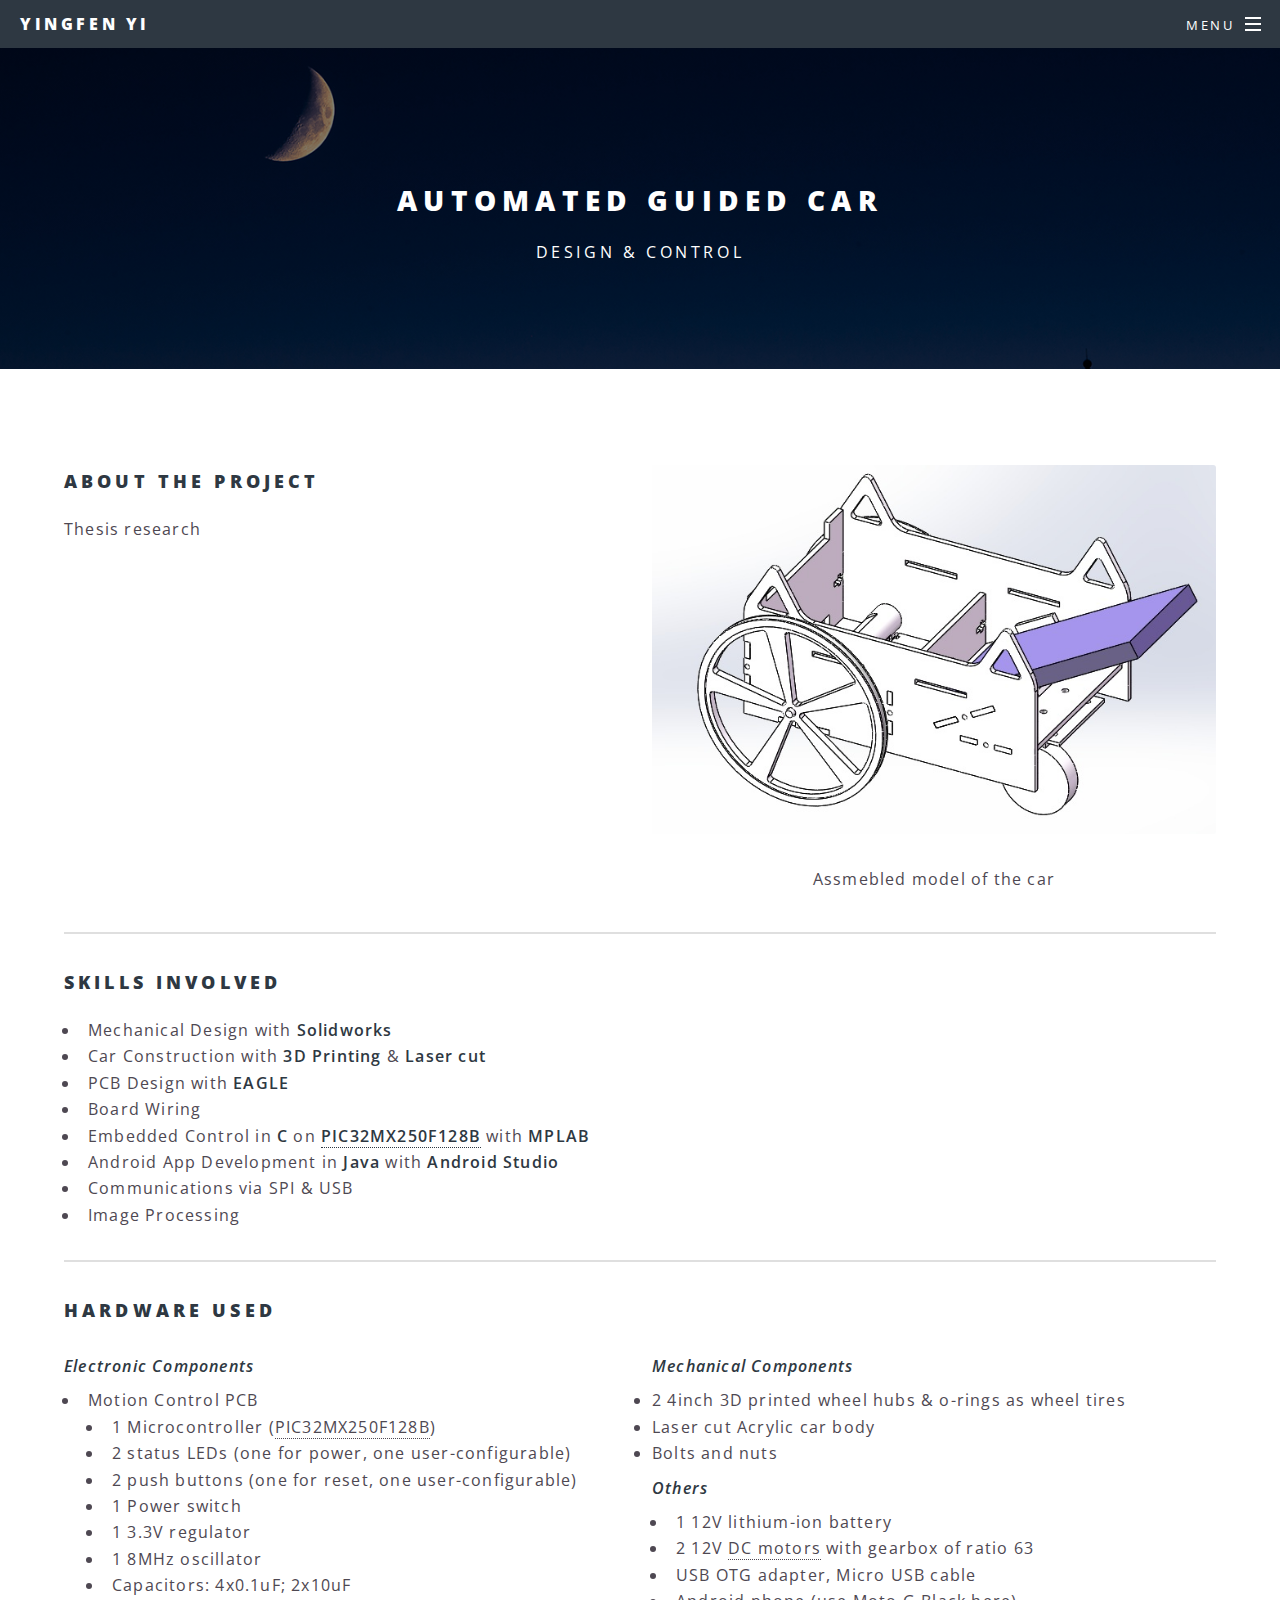
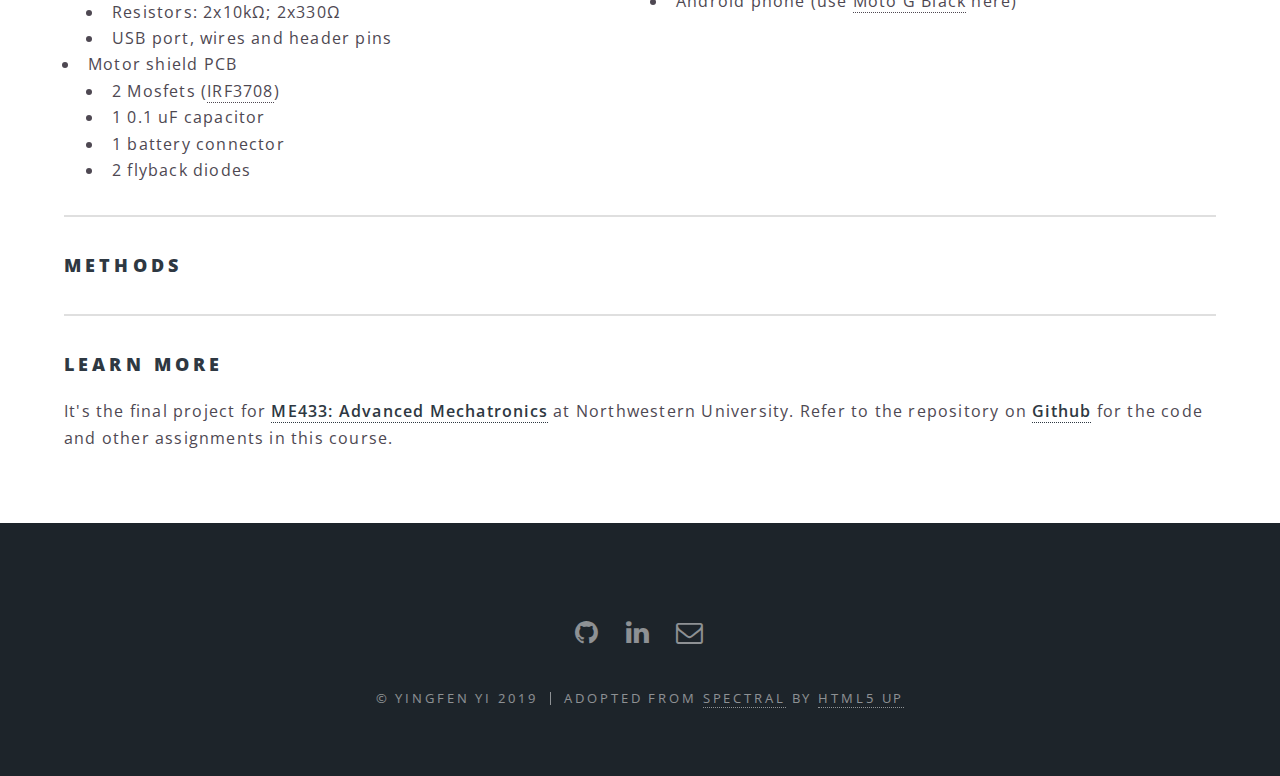
==== AGV.html @ 62307510 "3" ====
<!DOCTYPE HTML>
<!--
	Spectral by HTML5 UP
	html5up.net | @ajlkn
	Free for personal and commercial use under the CCA 3.0 license (html5up.net/license)
-->
<html>
<head>
	<title>Yingfen Yi - AGV</title>
	<meta charset="utf-8" />
	<meta name="viewport" content="width=device-width, initial-scale=1, user-scalable=no" />
	<link rel="stylesheet" href="assets/css/main.css" />
	<!-- icon -->
	<link rel="icon" href="images/favicon_blue.ico">
	<noscript><link rel="stylesheet" href="assets/css/noscript.css" /></noscript>
	<style>
		hr {
			margin: 2em 0;
		}
		ul {
			margin: 0;
		}
		p {
			margin: 0.5em 0;
		}
	</style>
</head>
<body class="is-preload">

	<!-- Page Wrapper -->
	<div id="page-wrapper">

		<!-- Header -->
		<header id="header">
			<h1><a href="index.html">Yingfen Yi</a></h1>
			<nav id="nav">
				<ul>
					<li class="special">
						<a href="#menu" class="menuToggle"><span>Menu</span></a>
						<div id="menu">
							<ul>
								<li><a href="index.html">Home</a></li>
								<li><a href="index.html#Robo">Robotics</a></li>
								<li><a href="index.html#Design">Design</a></li>
								<li><a href="index.html#About">About</a></li>
								<li><a href="index.html#Contact">Contact</a></li>
							</ul>
						</div>
					</li>
				</ul>
			</nav>
		</header>

		<!-- Main -->
		<article id="main">
			<header>
				<h2>Automated Guided Car</h2>
				<p>Design &amp; Control</p>
			</header>
			<section class="wrapper style5">
				<div class="inner">

					<div class="row">
						<div class="col-6 col-12-medium">
							<h3>About the Project</h3>

							<p>Thesis research</p>


						</div>

						<div class="col-6 col-12-medium">
							<span class="image fit"><img src="images/AGV/Cover.jpg" alt="" /></span>
							<p align="center">Assmebled model of the car</p>
						</div>
					</div>

					<hr />

					<h3 align="left">Skills Involved</h3>
					<div class="row">
						<div class="col-12-medium">
							<ul>
								<li>Mechanical Design with <b>Solidworks</b></li>
								<li>Car Construction with <b>3D Printing</b> &amp; <b>Laser cut</b></li>
								<li>PCB Design with <b>EAGLE</b></li>
								<li>Board Wiring</li>
								<li>Embedded Control in <b>C</b> on <b><a href="https://www.digikey.com/product-detail/en/microchip-technology/PIC32MX250F128B-I-SP/PIC32MX250F128B-I-SP-ND/3046657">PIC32MX250F128B</a></b> with <b>MPLAB</b></li>
								<li>Android App Development in <b>Java</b> with <b>Android Studio</b></li>
								<li>Communications via SPI &amp; USB</li>
								<li>Image Processing</li>
							</ul>
						</div>
					</div>

					<hr/>
					<h3>Hardware Used</h3>
					<div class="row">
						<div class="col-6 col-12-medium">
							<p><b><i>Electronic Components</i></b></p>
							<ul >
								<li >Motion Control PCB
									<ul>
										<li>1 Microcontroller (<a href="https://www.digikey.com/product-detail/en/microchip-technology/PIC32MX250F128B-I-SP/PIC32MX250F128B-I-SP-ND/3046657">PIC32MX250F128B</a>)</li>
										<li>2 status LEDs (one for power, one user-configurable)</li>
										<li>2 push buttons (one for reset, one user-configurable)</li>
										<li>1 Power switch</li>
										<li>1 3.3V regulator</li>
										<li>1 8MHz oscillator</li>
										<li>Capacitors: 4x0.1uF; 2x10uF</li>
										<li>Resistors: 2x10kΩ; 2x330Ω</li>
										<li>USB port, wires and header pins</li>
									</ul>
								</li>
								<li >Motor shield PCB
									<ul>
										<li>2 Mosfets (<a href="http://www.irf.com/product-info/datasheets/data/irf3708.pdf">IRF3708</a>)</li>
										<li>1 0.1 uF capacitor</li>
										<li>1 battery connector</li>
										<li>2 flyback diodes</li>
									</ul>
								</li>
							</ul>
						</div>
						<div class="col-6 col-12-medium">
							<p><b><i>Mechanical Components</i></b></p>
							<uld>
								<li>2 4inch 3D printed wheel hubs &amp; o-rings as wheel tires</li>
								<li>Laser cut Acrylic car body</li>
								<li>Bolts and nuts</li>
							</ul>

							<p><b><i>Others</i></b></p>
							<ul>
								<li>1 12V lithium-ion battery</li>
								<li>2 12V <a href="https://www.aliexpress.com/item/Chihai-Motor-CHR-16G-050-ABHL-DC-6V-12V-7PPR-Encoder-Motor-Reducer-Carbon-brush-Gear/32833392055.html">DC motors</a> with gearbox of ratio 63</li>
								<li>USB OTG adapter, Micro USB cable</li>
								<li>Android phone (use <a href="https://www.amazon.com/gp/product/B00HPP3VW2">Moto G Black</a> here)</li>
							</ul>
						</div>
					</div>

					<hr/>
					<h3>Methods</h3>


					<hr />
					<h3>Learn More</h3>

					<p>It's the final project for <b><a href="https://www.mccormick.northwestern.edu/mechanical/courses/descriptions/433-advanced-mechatronics.html">ME433: Advanced Mechatronics</a></b> at Northwestern University. Refer to the repository on <b><a href="https://github.com/YingfenYi/YingfenYi_ME433_2018">Github</a></b> for the code and other assignments in this course.</p>

				</div>
			</section>
		</article>

		<!-- Footer -->
		<footer id="footer">
			<ul class="icons" style="margin-bottom: 2em">
				<li><a href="https://github.com/YingfenYi/" target="blank" class="icon fa-github fa-lg"><span class="label">Github</span></a></li>
				<li><a href="https://www.linkedin.com/in/yingfen-yi" target="blank" class="icon fa-linkedin fa-lg"><span class="label">LinkedIn</span></a></li>
				<li><a href="mailto:YingfenYi2019@u.northwestern.edu" class="icon fa-envelope-o fa-lg"><span class="label">Email</span></a></li>

			</ul>
			<ul class="copyright">
				<li>&copy; Yingfen Yi 2019</li><li>Adopted from <a href="https://html5up.net/spectral" target="blank">SPECTRAL</a> by <a href="http://html5up.net" target="blank" >HTML5 UP</a></li>
			</ul>
		</footer>

	</div>

	<!-- Scripts -->
	<script src="assets/js/jquery.min.js"></script>
	<script src="assets/js/jquery.scrollex.min.js"></script>
	<script src="assets/js/jquery.scrolly.min.js"></script>
	<script src="assets/js/browser.min.js"></script>
	<script src="assets/js/breakpoints.min.js"></script>
	<script src="assets/js/util.js"></script>
	<script src="assets/js/main.js"></script>

</body>
</html>
---- assets/css/main.css ----
@import url(font-awesome.min.css);
@import url("https://fonts.googleapis.com/css?family=Open+Sans:400,400italic,600,600italic,800,800italic");

/*
	Spectral by HTML5 UP
	html5up.net | @ajlkn
	Free for personal and commercial use under the CCA 3.0 license (html5up.net/license)
	*/

	html, body, div, span, applet, object,
	iframe, h1, h2, h3, h4, h5, h6, p, blockquote,
	pre, a, abbr, acronym, address, big, cite,
	code, del, dfn, em, img, ins, kbd, q, s, samp,
	small, strike, strong, sub, sup, tt, var, b,
	u, i, center, dl, dt, dd, ol, ul, li, fieldset,
	form, label, legend, table, caption, tbody,
	tfoot, thead, tr, th, td, article, aside,
	canvas, details, embed, figure, figcaption,
	footer, header, hgroup, menu, nav, output, ruby,
	section, summary, time, mark, audio, video {
		margin: 0;
		padding: 0;
		border: 0;
		font-size: 100%;
		font: inherit;
		vertical-align: baseline;}

		article, aside, details, figcaption, figure,
		footer, header, hgroup, menu, nav, section {
			display: block;}

			body {
				line-height: 1;
			}

			ol, ul {
				list-style: none;
			}

			blockquote, q {
				quotes: none;
			}

			blockquote:before, blockquote:after, q:before, q:after {
				content: '';
				content: none;
			}

			table {
				border-collapse: collapse;
				border-spacing: 0;
			}

			body {
				-webkit-text-size-adjust: none;
			}

			mark {
				background-color: transparent;
				color: inherit;
			}

			input::-moz-focus-inner {
				border: 0;
				padding: 0;
			}

			input, select, textarea {
				-moz-appearance: none;
				-webkit-appearance: none;
				-ms-appearance: none;
				appearance: none;
			}

			/* Basic */

			@-ms-viewport {
				width: device-width;
			}

			html {
				box-sizing: border-box;
			}

			*, *:before, *:after {
				box-sizing: inherit;
			}

			body {
				background: #2e3842;
			}

			body.is-preload *, body.is-preload *:before, body.is-preload *:after {
				-moz-animation: none !important;
				-webkit-animation: none !important;
				-ms-animation: none !important;
				animation: none !important;
				-moz-transition: none !important;
				-webkit-transition: none !important;
				-ms-transition: none !important;
				transition: none !important;
			}

			body, input, select, textarea {
				color: #fff;
				font-family: "Open Sans", Helvetica, sans-serif;
				font-size: 15pt;
				font-weight: 400;
				letter-spacing: 0.075em;
				line-height: 1.65em;
			}

			@media screen and (max-width: 1680px) {

				body, input, select, textarea {
					font-size: 13pt;
				}

			}

			@media screen and (max-width: 1280px) {

				body, input, select, textarea {
					font-size: 12pt;
				}

			}

			@media screen and (max-width: 736px) {

				body, input, select, textarea {
					font-size: 11pt;
					letter-spacing: 0.0375em;
				}

			}

			a {
				-moz-transition: color 0.2s ease, border-bottom-color 0.2s ease;
				-webkit-transition: color 0.2s ease, border-bottom-color 0.2s ease;
				-ms-transition: color 0.2s ease, border-bottom-color 0.2s ease;
				transition: color 0.2s ease, border-bottom-color 0.2s ease;
				border-bottom: dotted 1px;
				color: inherit;
				text-decoration: none;
			}

			a:hover {
				border-bottom-color: transparent;
			}

			strong, b {
				color: #fff;
				font-weight: 600;
			}

			em, i {
				font-style: italic;
			}

			p {
				margin: 0 0 2em 0;
			}

			h1, h2, h3, h4, h5, h6 {
				color: #fff;
				font-weight: 800;
				letter-spacing: 0.225em;
				line-height: 1em;
				margin: 0 0 1em 0;
				text-transform: uppercase;
			}

			h1 a, h2 a, h3 a, h4 a, h5 a, h6 a {
				color: inherit;
				text-decoration: none;
			}

			h2 {
				font-size: 1.35em;
				line-height: 1.75em;
			}

			@media screen and (max-width: 736px) {

				h2 {
					font-size: 1.1em;
					line-height: 1.65em;
				}

			}

			h3 {
				font-size: 1.15em;
				line-height: 1.75em;
			}

			@media screen and (max-width: 736px) {

				h3 {
					font-size: 1em;
					line-height: 1.65em;
				}

			}

			h4 {
				font-size: 1em;
				line-height: 1.5em;
			}

			h5 {
				font-size: 0.8em;
				line-height: 1.5em;
			}

			h6 {
				font-size: 0.7em;
				line-height: 1.5em;
			}

			sub {
				font-size: 0.8em;
				position: relative;
				top: 0.5em;
			}

			sup {
				font-size: 0.8em;
				position: relative;
				top: -0.5em;
			}

			hr {
				border: 0;
				border-bottom: solid 2px #fff;
				margin: 3em 0;
			}

			hr.major {
				margin: 4.5em 0;
			}

			blockquote {
				border-left: solid 4px #fff;
				font-style: italic;
				margin: 0 0 2em 0;
				padding: 0.5em 0 0.5em 2em;
			}

			code {
				background: rgba(144, 144, 144, 0.25);
				border-radius: 3px;
				font-family: "Courier New", monospace;
				font-size: 0.9em;
				letter-spacing: 0;
				margin: 0 0.25em;
				padding: 0.25em 0.65em;
			}

			pre {
				-webkit-overflow-scrolling: touch;
				font-family: "Courier New", monospace;
				font-size: 0.9em;
				margin: 0 0 2em 0;
			}

			pre code {
				display: block;
				line-height: 1.75em;
				padding: 1em 1.5em;
				overflow-x: auto;
			}

			.align-left {
				text-align: left;
			}

			.align-center {
				text-align: center;
			}

			.align-right {
				text-align: right;
			}

			/* Row */

			.row {
				display: flex;
				flex-wrap: wrap;
				box-sizing: border-box;
				align-items: stretch;
			}

			.row > * {
				box-sizing: border-box;
			}

			.row.gtr-uniform > * > :last-child {
				margin-bottom: 0;
			}

			.row.aln-left {
				justify-content: flex-start;
			}

			.row.aln-center {
				justify-content: center;
			}

			.row.aln-right {
				justify-content: flex-end;
			}

			.row.aln-top {
				align-items: flex-start;
			}

			.row.aln-middle {
				align-items: center;
			}

			.row.aln-bottom {
				align-items: flex-end;
			}

			.row > .imp {
				order: -1;
			}

			.row > .col-1 {
				width: 8.3333333333%;
			}

			.row > .off-1 {
				margin-left: 8.3333333333%;
			}

			.row > .col-2 {
				width: 16.6666666667%;
			}

			.row > .off-2 {
				margin-left: 16.6666666667%;
			}

			.row > .col-3 {
				width: 25%;
			}

			.row > .off-3 {
				margin-left: 25%;
			}

			.row > .col-4 {
				width: 33.3333333333%;
			}

			.row > .off-4 {
				margin-left: 33.3333333333%;
			}

			.row > .col-5 {
				width: 41.6666666667%;
			}

			.row > .off-5 {
				margin-left: 41.6666666667%;
			}

			.row > .col-6 {
				width: 50%;
			}

			.row > .off-6 {
				margin-left: 50%;
			}

			.row > .col-7 {
				width: 58.3333333333%;
			}

			.row > .off-7 {
				margin-left: 58.3333333333%;
			}

			.row > .col-8 {
				width: 66.6666666667%;
			}

			.row > .off-8 {
				margin-left: 66.6666666667%;
			}

			.row > .col-9 {
				width: 75%;
			}

			.row > .off-9 {
				margin-left: 75%;
			}

			.row > .col-10 {
				width: 83.3333333333%;
			}

			.row > .off-10 {
				margin-left: 83.3333333333%;
			}

			.row > .col-11 {
				width: 91.6666666667%;
			}

			.row > .off-11 {
				margin-left: 91.6666666667%;
			}

			.row > .col-12 {
				width: 100%;
			}

			.row > .off-12 {
				margin-left: 100%;
			}

			.row.gtr-0 {
				margin-top: 0;
				margin-left: 0em;
			}

			.row.gtr-0 > * {
				padding: 0 0 0 0em;
			}

			.row.gtr-0.gtr-uniform {
				margin-top: 0em;
			}

			.row.gtr-0.gtr-uniform > * {
				padding-top: 0em;
			}

			.row.gtr-25 {
				margin-top: 0;
				margin-left: -0.375em;
			}

			.row.gtr-25 > * {
				padding: 0 0 0 0.375em;
			}

			.row.gtr-25.gtr-uniform {
				margin-top: -0.375em;
			}

			.row.gtr-25.gtr-uniform > * {
				padding-top: 0.375em;
			}

			.row.gtr-50 {
				margin-top: 0;
				margin-left: -0.75em;
			}

			.row.gtr-50 > * {
				padding: 0 0 0 0.75em;
			}

			.row.gtr-50.gtr-uniform {
				margin-top: -0.75em;
			}

			.row.gtr-50.gtr-uniform > * {
				padding-top: 0.75em;
			}

			.row {
				margin-top: 0;
				margin-left: -1.5em;
			}

			.row > * {
				padding: 0 0 0 1.5em;
			}

			.row.gtr-uniform {
				margin-top: -1.5em;
			}

			.row.gtr-uniform > * {
				padding-top: 1.5em;
			}

			.row.gtr-150 {
				margin-top: 0;
				margin-left: -2.25em;
			}

			.row.gtr-150 > * {
				padding: 0 0 0 2.25em;
			}

			.row.gtr-150.gtr-uniform {
				margin-top: -2.25em;
			}

			.row.gtr-150.gtr-uniform > * {
				padding-top: 2.25em;
			}

			.row.gtr-200 {
				margin-top: 0;
				margin-left: -3em;
			}

			.row.gtr-200 > * {
				padding: 0 0 0 3em;
			}

			.row.gtr-200.gtr-uniform {
				margin-top: -3em;
			}

			.row.gtr-200.gtr-uniform > * {
				padding-top: 3em;
			}

			@media screen and (max-width: 1680px) {

				.row {
					display: flex;
					flex-wrap: wrap;
					box-sizing: border-box;
					align-items: stretch;
				}

				.row > * {
					box-sizing: border-box;
				}

				.row.gtr-uniform > * > :last-child {
					margin-bottom: 0;
				}

				.row.aln-left {
					justify-content: flex-start;
				}

				.row.aln-center {
					justify-content: center;
				}

				.row.aln-right {
					justify-content: flex-end;
				}

				.row.aln-top {
					align-items: flex-start;
				}

				.row.aln-middle {
					align-items: center;
				}

				.row.aln-bottom {
					align-items: flex-end;
				}

				.row > .imp-xlarge {
					order: -1;
				}

				.row > .col-1-xlarge {
					width: 8.3333333333%;
				}

				.row > .off-1-xlarge {
					margin-left: 8.3333333333%;
				}

				.row > .col-2-xlarge {
					width: 16.6666666667%;
				}

				.row > .off-2-xlarge {
					margin-left: 16.6666666667%;
				}

				.row > .col-3-xlarge {
					width: 25%;
				}

				.row > .off-3-xlarge {
					margin-left: 25%;
				}

				.row > .col-4-xlarge {
					width: 33.3333333333%;
				}

				.row > .off-4-xlarge {
					margin-left: 33.3333333333%;
				}

				.row > .col-5-xlarge {
					width: 41.6666666667%;
				}

				.row > .off-5-xlarge {
					margin-left: 41.6666666667%;
				}

				.row > .col-6-xlarge {
					width: 50%;
				}

				.row > .off-6-xlarge {
					margin-left: 50%;
				}

				.row > .col-7-xlarge {
					width: 58.3333333333%;
				}

				.row > .off-7-xlarge {
					margin-left: 58.3333333333%;
				}

				.row > .col-8-xlarge {
					width: 66.6666666667%;
				}

				.row > .off-8-xlarge {
					margin-left: 66.6666666667%;
				}

				.row > .col-9-xlarge {
					width: 75%;
				}

				.row > .off-9-xlarge {
					margin-left: 75%;
				}

				.row > .col-10-xlarge {
					width: 83.3333333333%;
				}

				.row > .off-10-xlarge {
					margin-left: 83.3333333333%;
				}

				.row > .col-11-xlarge {
					width: 91.6666666667%;
				}

				.row > .off-11-xlarge {
					margin-left: 91.6666666667%;
				}

				.row > .col-12-xlarge {
					width: 100%;
				}

				.row > .off-12-xlarge {
					margin-left: 100%;
				}

				.row.gtr-0 {
					margin-top: 0;
					margin-left: 0em;
				}

				.row.gtr-0 > * {
					padding: 0 0 0 0em;
				}

				.row.gtr-0.gtr-uniform {
					margin-top: 0em;
				}

				.row.gtr-0.gtr-uniform > * {
					padding-top: 0em;
				}

				.row.gtr-25 {
					margin-top: 0;
					margin-left: -0.375em;
				}

				.row.gtr-25 > * {
					padding: 0 0 0 0.375em;
				}

				.row.gtr-25.gtr-uniform {
					margin-top: -0.375em;
				}

				.row.gtr-25.gtr-uniform > * {
					padding-top: 0.375em;
				}

				.row.gtr-50 {
					margin-top: 0;
					margin-left: -0.75em;
				}

				.row.gtr-50 > * {
					padding: 0 0 0 0.75em;
				}

				.row.gtr-50.gtr-uniform {
					margin-top: -0.75em;
				}

				.row.gtr-50.gtr-uniform > * {
					padding-top: 0.75em;
				}

				.row {
					margin-top: 0;
					margin-left: -1.5em;
				}

				.row > * {
					padding: 0 0 0 1.5em;
				}

				.row.gtr-uniform {
					margin-top: -1.5em;
				}

				.row.gtr-uniform > * {
					padding-top: 1.5em;
				}

				.row.gtr-150 {
					margin-top: 0;
					margin-left: -2.25em;
				}

				.row.gtr-150 > * {
					padding: 0 0 0 2.25em;
				}

				.row.gtr-150.gtr-uniform {
					margin-top: -2.25em;
				}

				.row.gtr-150.gtr-uniform > * {
					padding-top: 2.25em;
				}

				.row.gtr-200 {
					margin-top: 0;
					margin-left: -3em;
				}

				.row.gtr-200 > * {
					padding: 0 0 0 3em;
				}

				.row.gtr-200.gtr-uniform {
					margin-top: -3em;
				}

				.row.gtr-200.gtr-uniform > * {
					padding-top: 3em;
				}

			}

			@media screen and (max-width: 1280px) {

				.row {
					display: flex;
					flex-wrap: wrap;
					box-sizing: border-box;
					align-items: stretch;
				}

				.row > * {
					box-sizing: border-box;
				}

				.row.gtr-uniform > * > :last-child {
					margin-bottom: 0;
				}

				.row.aln-left {
					justify-content: flex-start;
				}

				.row.aln-center {
					justify-content: center;
				}

				.row.aln-right {
					justify-content: flex-end;
				}

				.row.aln-top {
					align-items: flex-start;
				}

				.row.aln-middle {
					align-items: center;
				}

				.row.aln-bottom {
					align-items: flex-end;
				}

				.row > .imp-large {
					order: -1;
				}

				.row > .col-1-large {
					width: 8.3333333333%;
				}

				.row > .off-1-large {
					margin-left: 8.3333333333%;
				}

				.row > .col-2-large {
					width: 16.6666666667%;
				}

				.row > .off-2-large {
					margin-left: 16.6666666667%;
				}

				.row > .col-3-large {
					width: 25%;
				}

				.row > .off-3-large {
					margin-left: 25%;
				}

				.row > .col-4-large {
					width: 33.3333333333%;
				}

				.row > .off-4-large {
					margin-left: 33.3333333333%;
				}

				.row > .col-5-large {
					width: 41.6666666667%;
				}

				.row > .off-5-large {
					margin-left: 41.6666666667%;
				}

				.row > .col-6-large {
					width: 50%;
				}

				.row > .off-6-large {
					margin-left: 50%;
				}

				.row > .col-7-large {
					width: 58.3333333333%;
				}

				.row > .off-7-large {
					margin-left: 58.3333333333%;
				}

				.row > .col-8-large {
					width: 66.6666666667%;
				}

				.row > .off-8-large {
					margin-left: 66.6666666667%;
				}

				.row > .col-9-large {
					width: 75%;
				}

				.row > .off-9-large {
					margin-left: 75%;
				}

				.row > .col-10-large {
					width: 83.3333333333%;
				}

				.row > .off-10-large {
					margin-left: 83.3333333333%;
				}

				.row > .col-11-large {
					width: 91.6666666667%;
				}

				.row > .off-11-large {
					margin-left: 91.6666666667%;
				}

				.row > .col-12-large {
					width: 100%;
				}

				.row > .off-12-large {
					margin-left: 100%;
				}

				.row.gtr-0 {
					margin-top: 0;
					margin-left: 0em;
				}

				.row.gtr-0 > * {
					padding: 0 0 0 0em;
				}

				.row.gtr-0.gtr-uniform {
					margin-top: 0em;
				}

				.row.gtr-0.gtr-uniform > * {
					padding-top: 0em;
				}

				.row.gtr-25 {
					margin-top: 0;
					margin-left: -0.375em;
				}

				.row.gtr-25 > * {
					padding: 0 0 0 0.375em;
				}

				.row.gtr-25.gtr-uniform {
					margin-top: -0.375em;
				}

				.row.gtr-25.gtr-uniform > * {
					padding-top: 0.375em;
				}

				.row.gtr-50 {
					margin-top: 0;
					margin-left: -0.75em;
				}

				.row.gtr-50 > * {
					padding: 0 0 0 0.75em;
				}

				.row.gtr-50.gtr-uniform {
					margin-top: -0.75em;
				}

				.row.gtr-50.gtr-uniform > * {
					padding-top: 0.75em;
				}

				.row {
					margin-top: 0;
					margin-left: -1.5em;
				}

				.row > * {
					padding: 0 0 0 1.5em;
				}

				.row.gtr-uniform {
					margin-top: -1.5em;
				}

				.row.gtr-uniform > * {
					padding-top: 1.5em;
				}

				.row.gtr-150 {
					margin-top: 0;
					margin-left: -2.25em;
				}

				.row.gtr-150 > * {
					padding: 0 0 0 2.25em;
				}

				.row.gtr-150.gtr-uniform {
					margin-top: -2.25em;
				}

				.row.gtr-150.gtr-uniform > * {
					padding-top: 2.25em;
				}

				.row.gtr-200 {
					margin-top: 0;
					margin-left: -3em;
				}

				.row.gtr-200 > * {
					padding: 0 0 0 3em;
				}

				.row.gtr-200.gtr-uniform {
					margin-top: -3em;
				}

				.row.gtr-200.gtr-uniform > * {
					padding-top: 3em;
				}

			}

			@media screen and (max-width: 980px) {

				.row {
					display: flex;
					flex-wrap: wrap;
					box-sizing: border-box;
					align-items: stretch;
				}

				.row > * {
					box-sizing: border-box;
				}

				.row.gtr-uniform > * > :last-child {
					margin-bottom: 0;
				}

				.row.aln-left {
					justify-content: flex-start;
				}

				.row.aln-center {
					justify-content: center;
				}

				.row.aln-right {
					justify-content: flex-end;
				}

				.row.aln-top {
					align-items: flex-start;
				}

				.row.aln-middle {
					align-items: center;
				}

				.row.aln-bottom {
					align-items: flex-end;
				}

				.row > .imp-medium {
					order: -1;
				}

				.row > .col-1-medium {
					width: 8.3333333333%;
				}

				.row > .off-1-medium {
					margin-left: 8.3333333333%;
				}

				.row > .col-2-medium {
					width: 16.6666666667%;
				}

				.row > .off-2-medium {
					margin-left: 16.6666666667%;
				}

				.row > .col-3-medium {
					width: 25%;
				}

				.row > .off-3-medium {
					margin-left: 25%;
				}

				.row > .col-4-medium {
					width: 33.3333333333%;
				}

				.row > .off-4-medium {
					margin-left: 33.3333333333%;
				}

				.row > .col-5-medium {
					width: 41.6666666667%;
				}

				.row > .off-5-medium {
					margin-left: 41.6666666667%;
				}

				.row > .col-6-medium {
					width: 50%;
				}

				.row > .off-6-medium {
					margin-left: 50%;
				}

				.row > .col-7-medium {
					width: 58.3333333333%;
				}

				.row > .off-7-medium {
					margin-left: 58.3333333333%;
				}

				.row > .col-8-medium {
					width: 66.6666666667%;
				}

				.row > .off-8-medium {
					margin-left: 66.6666666667%;
				}

				.row > .col-9-medium {
					width: 75%;
				}

				.row > .off-9-medium {
					margin-left: 75%;
				}

				.row > .col-10-medium {
					width: 83.3333333333%;
				}

				.row > .off-10-medium {
					margin-left: 83.3333333333%;
				}

				.row > .col-11-medium {
					width: 91.6666666667%;
				}

				.row > .off-11-medium {
					margin-left: 91.6666666667%;
				}

				.row > .col-12-medium {
					width: 100%;
				}

				.row > .off-12-medium {
					margin-left: 100%;
				}

				.row.gtr-0 {
					margin-top: 0;
					margin-left: 0em;
				}

				.row.gtr-0 > * {
					padding: 0 0 0 0em;
				}

				.row.gtr-0.gtr-uniform {
					margin-top: 0em;
				}

				.row.gtr-0.gtr-uniform > * {
					padding-top: 0em;
				}

				.row.gtr-25 {
					margin-top: 0;
					margin-left: -0.375em;
				}

				.row.gtr-25 > * {
					padding: 0 0 0 0.375em;
				}

				.row.gtr-25.gtr-uniform {
					margin-top: -0.375em;
				}

				.row.gtr-25.gtr-uniform > * {
					padding-top: 0.375em;
				}

				.row.gtr-50 {
					margin-top: 0;
					margin-left: -0.75em;
				}

				.row.gtr-50 > * {
					padding: 0 0 0 0.75em;
				}

				.row.gtr-50.gtr-uniform {
					margin-top: -0.75em;
				}

				.row.gtr-50.gtr-uniform > * {
					padding-top: 0.75em;
				}

				.row {
					margin-top: 0;
					margin-left: -1.5em;
				}

				.row > * {
					padding: 0 0 0 1.5em;
				}

				.row.gtr-uniform {
					margin-top: -1.5em;
				}

				.row.gtr-uniform > * {
					padding-top: 1.5em;
				}

				.row.gtr-150 {
					margin-top: 0;
					margin-left: -2.25em;
				}

				.row.gtr-150 > * {
					padding: 0 0 0 2.25em;
				}

				.row.gtr-150.gtr-uniform {
					margin-top: -2.25em;
				}

				.row.gtr-150.gtr-uniform > * {
					padding-top: 2.25em;
				}

				.row.gtr-200 {
					margin-top: 0;
					margin-left: -3em;
				}

				.row.gtr-200 > * {
					padding: 0 0 0 3em;
				}

				.row.gtr-200.gtr-uniform {
					margin-top: -3em;
				}

				.row.gtr-200.gtr-uniform > * {
					padding-top: 3em;
				}

			}

			@media screen and (max-width: 736px) {

				.row {
					display: flex;
					flex-wrap: wrap;
					box-sizing: border-box;
					align-items: stretch;
				}

				.row > * {
					box-sizing: border-box;
				}

				.row.gtr-uniform > * > :last-child {
					margin-bottom: 0;
				}

				.row.aln-left {
					justify-content: flex-start;
				}

				.row.aln-center {
					justify-content: center;
				}

				.row.aln-right {
					justify-content: flex-end;
				}

				.row.aln-top {
					align-items: flex-start;
				}

				.row.aln-middle {
					align-items: center;
				}

				.row.aln-bottom {
					align-items: flex-end;
				}

				.row > .imp-small {
					order: -1;
				}

				.row > .col-1-small {
					width: 8.3333333333%;
				}

				.row > .off-1-small {
					margin-left: 8.3333333333%;
				}

				.row > .col-2-small {
					width: 16.6666666667%;
				}

				.row > .off-2-small {
					margin-left: 16.6666666667%;
				}

				.row > .col-3-small {
					width: 25%;
				}

				.row > .off-3-small {
					margin-left: 25%;
				}

				.row > .col-4-small {
					width: 33.3333333333%;
				}

				.row > .off-4-small {
					margin-left: 33.3333333333%;
				}

				.row > .col-5-small {
					width: 41.6666666667%;
				}

				.row > .off-5-small {
					margin-left: 41.6666666667%;
				}

				.row > .col-6-small {
					width: 50%;
				}

				.row > .off-6-small {
					margin-left: 50%;
				}

				.row > .col-7-small {
					width: 58.3333333333%;
				}

				.row > .off-7-small {
					margin-left: 58.3333333333%;
				}

				.row > .col-8-small {
					width: 66.6666666667%;
				}

				.row > .off-8-small {
					margin-left: 66.6666666667%;
				}

				.row > .col-9-small {
					width: 75%;
				}

				.row > .off-9-small {
					margin-left: 75%;
				}

				.row > .col-10-small {
					width: 83.3333333333%;
				}

				.row > .off-10-small {
					margin-left: 83.3333333333%;
				}

				.row > .col-11-small {
					width: 91.6666666667%;
				}

				.row > .off-11-small {
					margin-left: 91.6666666667%;
				}

				.row > .col-12-small {
					width: 100%;
				}

				.row > .off-12-small {
					margin-left: 100%;
				}

				.row.gtr-0 {
					margin-top: 0;
					margin-left: 0em;
				}

				.row.gtr-0 > * {
					padding: 0 0 0 0em;
				}

				.row.gtr-0.gtr-uniform {
					margin-top: 0em;
				}

				.row.gtr-0.gtr-uniform > * {
					padding-top: 0em;
				}

				.row.gtr-25 {
					margin-top: 0;
					margin-left: -0.375em;
				}

				.row.gtr-25 > * {
					padding: 0 0 0 0.375em;
				}

				.row.gtr-25.gtr-uniform {
					margin-top: -0.375em;
				}

				.row.gtr-25.gtr-uniform > * {
					padding-top: 0.375em;
				}

				.row.gtr-50 {
					margin-top: 0;
					margin-left: -0.75em;
				}

				.row.gtr-50 > * {
					padding: 0 0 0 0.75em;
				}

				.row.gtr-50.gtr-uniform {
					margin-top: -0.75em;
				}

				.row.gtr-50.gtr-uniform > * {
					padding-top: 0.75em;
				}

				.row {
					margin-top: 0;
					margin-left: -1.5em;
				}

				.row > * {
					padding: 0 0 0 1.5em;
				}

				.row.gtr-uniform {
					margin-top: -1.5em;
				}

				.row.gtr-uniform > * {
					padding-top: 1.5em;
				}

				.row.gtr-150 {
					margin-top: 0;
					margin-left: -2.25em;
				}

				.row.gtr-150 > * {
					padding: 0 0 0 2.25em;
				}

				.row.gtr-150.gtr-uniform {
					margin-top: -2.25em;
				}

				.row.gtr-150.gtr-uniform > * {
					padding-top: 2.25em;
				}

				.row.gtr-200 {
					margin-top: 0;
					margin-left: -3em;
				}

				.row.gtr-200 > * {
					padding: 0 0 0 3em;
				}

				.row.gtr-200.gtr-uniform {
					margin-top: -3em;
				}

				.row.gtr-200.gtr-uniform > * {
					padding-top: 3em;
				}

			}

			@media screen and (max-width: 480px) {

				.row {
					display: flex;
					flex-wrap: wrap;
					box-sizing: border-box;
					align-items: stretch;
				}

				.row > * {
					box-sizing: border-box;
				}

				.row.gtr-uniform > * > :last-child {
					margin-bottom: 0;
				}

				.row.aln-left {
					justify-content: flex-start;
				}

				.row.aln-center {
					justify-content: center;
				}

				.row.aln-right {
					justify-content: flex-end;
				}

				.row.aln-top {
					align-items: flex-start;
				}

				.row.aln-middle {
					align-items: center;
				}

				.row.aln-bottom {
					align-items: flex-end;
				}

				.row > .imp-xsmall {
					order: -1;
				}

				.row > .col-1-xsmall {
					width: 8.3333333333%;
				}

				.row > .off-1-xsmall {
					margin-left: 8.3333333333%;
				}

				.row > .col-2-xsmall {
					width: 16.6666666667%;
				}

				.row > .off-2-xsmall {
					margin-left: 16.6666666667%;
				}

				.row > .col-3-xsmall {
					width: 25%;
				}

				.row > .off-3-xsmall {
					margin-left: 25%;
				}

				.row > .col-4-xsmall {
					width: 33.3333333333%;
				}

				.row > .off-4-xsmall {
					margin-left: 33.3333333333%;
				}

				.row > .col-5-xsmall {
					width: 41.6666666667%;
				}

				.row > .off-5-xsmall {
					margin-left: 41.6666666667%;
				}

				.row > .col-6-xsmall {
					width: 50%;
				}

				.row > .off-6-xsmall {
					margin-left: 50%;
				}

				.row > .col-7-xsmall {
					width: 58.3333333333%;
				}

				.row > .off-7-xsmall {
					margin-left: 58.3333333333%;
				}

				.row > .col-8-xsmall {
					width: 66.6666666667%;
				}

				.row > .off-8-xsmall {
					margin-left: 66.6666666667%;
				}

				.row > .col-9-xsmall {
					width: 75%;
				}

				.row > .off-9-xsmall {
					margin-left: 75%;
				}

				.row > .col-10-xsmall {
					width: 83.3333333333%;
				}

				.row > .off-10-xsmall {
					margin-left: 83.3333333333%;
				}

				.row > .col-11-xsmall {
					width: 91.6666666667%;
				}

				.row > .off-11-xsmall {
					margin-left: 91.6666666667%;
				}

				.row > .col-12-xsmall {
					width: 100%;
				}

				.row > .off-12-xsmall {
					margin-left: 100%;
				}

				.row.gtr-0 {
					margin-top: 0;
					margin-left: 0em;
				}

				.row.gtr-0 > * {
					padding: 0 0 0 0em;
				}

				.row.gtr-0.gtr-uniform {
					margin-top: 0em;
				}

				.row.gtr-0.gtr-uniform > * {
					padding-top: 0em;
				}

				.row.gtr-25 {
					margin-top: 0;
					margin-left: -0.375em;
				}

				.row.gtr-25 > * {
					padding: 0 0 0 0.375em;
				}

				.row.gtr-25.gtr-uniform {
					margin-top: -0.375em;
				}

				.row.gtr-25.gtr-uniform > * {
					padding-top: 0.375em;
				}

				.row.gtr-50 {
					margin-top: 0;
					margin-left: -0.75em;
				}

				.row.gtr-50 > * {
					padding: 0 0 0 0.75em;
				}

				.row.gtr-50.gtr-uniform {
					margin-top: -0.75em;
				}

				.row.gtr-50.gtr-uniform > * {
					padding-top: 0.75em;
				}

				.row {
					margin-top: 0;
					margin-left: -1.5em;
				}

				.row > * {
					padding: 0 0 0 1.5em;
				}

				.row.gtr-uniform {
					margin-top: -1.5em;
				}

				.row.gtr-uniform > * {
					padding-top: 1.5em;
				}

				.row.gtr-150 {
					margin-top: 0;
					margin-left: -2.25em;
				}

				.row.gtr-150 > * {
					padding: 0 0 0 2.25em;
				}

				.row.gtr-150.gtr-uniform {
					margin-top: -2.25em;
				}

				.row.gtr-150.gtr-uniform > * {
					padding-top: 2.25em;
				}

				.row.gtr-200 {
					margin-top: 0;
					margin-left: -3em;
				}

				.row.gtr-200 > * {
					padding: 0 0 0 3em;
				}

				.row.gtr-200.gtr-uniform {
					margin-top: -3em;
				}

				.row.gtr-200.gtr-uniform > * {
					padding-top: 3em;
				}

			}

			/* Section/Article */

			section.special, article.special {
				text-align: center;
			}

			header p {
				color: rgba(255, 255, 255, 0.5);
				position: relative;
				top: -0.25em;
			}

			header h3 + p {
				font-size: 1.1em;
			}

			header h4 + p,
			header h5 + p,
			header h6 + p {
				font-size: 0.9em;
			}

			header.major {
				margin: 0 0 3.5em 0;
			}

			header.major h2, header.major h3, header.major h4, header.major h5, header.major h6 {
				border-bottom: solid 2px #fff;
				display: inline-block;
				padding-bottom: 1em;
				position: relative;
			}

			header.major h2:after, header.major h3:after, header.major h4:after, header.major h5:after, header.major h6:after {
				content: '';
				display: block;
				height: 1px;
			}

			header.major p {
				color: #fff;
				top: 0;
			}

			@media screen and (max-width: 736px) {

				header.major {
					margin: 0 0 2em 0;
				}

			}

			@media screen and (max-width: 980px) {

				header br {
					display: none;
				}

			}

			/* Form */

			form {
				margin: 0 0 2em 0;
			}

			label {
				color: #fff;
				display: block;
				font-size: 0.9em;
				font-weight: 600;
				margin: 0 0 1em 0;
			}

			input[type="text"],
			input[type="password"],
			input[type="email"],
			select,
			textarea {
				-moz-appearance: none;
				-webkit-appearance: none;
				-ms-appearance: none;
				appearance: none;
				background-color: rgba(144, 144, 144, 0.25);
				border-radius: 3px;
				border: none;
				color: inherit;
				display: block;
				outline: 0;
				padding: 0 1em;
				text-decoration: none;
				width: 100%;
			}

			input[type="text"]:invalid,
			input[type="password"]:invalid,
			input[type="email"]:invalid,
			select:invalid,
			textarea:invalid {
				box-shadow: none;
			}

			input[type="text"]:focus,
			input[type="password"]:focus,
			input[type="email"]:focus,
			select:focus,
			textarea:focus {
				box-shadow: 0 0 0 2px #21b2a6;
			}

			select {
				background-size: 1.25em;
				background-repeat: no-repeat;
				background-position: calc(100% - 1em) center;
				height: 2.75em;
				padding-right: 2.75em;
				text-overflow: ellipsis;
			}

			select:focus::-ms-value {
				background-color: transparent;
			}

			select::-ms-expand {
				display: none;
			}

			input[type="text"],
			input[type="password"],
			input[type="email"],
			select {
				height: 2.75em;
			}

			textarea {
				padding: 0.75em 1em;
			}

			input[type="checkbox"],
			input[type="radio"] {
				-moz-appearance: none;
				-webkit-appearance: none;
				-ms-appearance: none;
				appearance: none;
				display: block;
				float: left;
				margin-right: -2em;
				opacity: 0;
				width: 1em;
				z-index: -1;
			}

			input[type="checkbox"] + label,
			input[type="radio"] + label {
				text-decoration: none;
				color: #fff;
				cursor: pointer;
				display: inline-block;
				font-size: 1em;
				font-weight: 400;
				padding-left: 2.4em;
				padding-right: 0.75em;
				position: relative;
			}

			input[type="checkbox"] + label:before,
			input[type="radio"] + label:before {
				-moz-osx-font-smoothing: grayscale;
				-webkit-font-smoothing: antialiased;
				font-family: FontAwesome;
				font-style: normal;
				font-weight: normal;
				text-transform: none !important;
			}

			input[type="checkbox"] + label:before,
			input[type="radio"] + label:before {
				background: rgba(144, 144, 144, 0.25);
				border-radius: 3px;
				content: '';
				display: inline-block;
				height: 1.65em;
				left: 0;
				line-height: 1.58125em;
				position: absolute;
				text-align: center;
				top: 0;
				width: 1.65em;
			}

			input[type="checkbox"]:checked + label:before,
			input[type="radio"]:checked + label:before {
				background: #2e3842;
				color: #fff;
				content: '\f00c';
			}

			input[type="checkbox"]:focus + label:before,
			input[type="radio"]:focus + label:before {
				box-shadow: 0 0 0 2px #21b2a6;
			}

			input[type="checkbox"] + label:before {
				border-radius: 3px;
			}

			input[type="radio"] + label:before {
				border-radius: 100%;
			}

			::-webkit-input-placeholder {
				color: rgba(255, 255, 255, 0.5) !important;
				opacity: 1.0;
			}

			:-moz-placeholder {
				color: rgba(255, 255, 255, 0.5) !important;
				opacity: 1.0;
			}

			::-moz-placeholder {
				color: rgba(255, 255, 255, 0.5) !important;
				opacity: 1.0;
			}

			:-ms-input-placeholder {
				color: rgba(255, 255, 255, 0.5) !important;
				opacity: 1.0;
			}

			/* Box */

			.box {
				border-radius: 3px;
				border: solid 2px #fff;
				margin-bottom: 2em;
				padding: 1.5em;
			}

			.box > :last-child,
			.box > :last-child > :last-child,
			.box > :last-child > :last-child > :last-child {
				margin-bottom: 0;
			}

			.box.alt {
				border: 0;
				border-radius: 0;
				padding: 0;
			}

			/* Icon */

			.icon {
				text-decoration: none;
				border-bottom: none;
				position: relative;
			}

			.icon:before {
				-moz-osx-font-smoothing: grayscale;
				-webkit-font-smoothing: antialiased;
				font-family: FontAwesome;
				font-style: normal;
				font-weight: normal;
				text-transform: none !important;
			}

			.icon > .label {
				display: none;
			}

			.icon.major {
				-moz-transform: rotate(-45deg);
				-webkit-transform: rotate(-45deg);
				-ms-transform: rotate(-45deg);
				transform: rotate(-45deg);
				border-radius: 3px;
				border: solid 2px #fff;
				display: inline-block;
				font-size: 1.35em;
				height: calc(3em + 2px);
				line-height: 3em;
				text-align: center;
				width: calc(3em + 2px);
			}

			.icon.major:before {
				-moz-transform: rotate(45deg);
				-webkit-transform: rotate(45deg);
				-ms-transform: rotate(45deg);
				transform: rotate(45deg);
				display: inline-block;
				font-size: 1.5em;
			}

			@media screen and (max-width: 736px) {

				.icon.major {
					font-size: 1em;
				}

			}

			.icon.style1 {
				color: #00ffcc;
			}

			.icon.style2 {
				color: #00f0ff;
			}

			.icon.style3 {
				color: #76ddff;
			}

			/* Image */

			.image {
				border-radius: 3px;
				border: 0;
				display: inline-block;
				position: relative;
			}

			.image img {
				border-radius: 3px;
				display: block;
			}

			.image.left {
				float: left;
				margin: 0 2em 2em 0;
				top: 0.25em;
			}

			.image.right {
				float: right;
				margin: 0 0 2em 2em;
				top: 0.25em;
			}

			.image.left, .image.right {
				max-width: 40%;
			}

			.image.left img, .image.right img {
				width: 100%;
			}

			.image.fit {
				display: block;
				margin: 0 0 2em 0;
				width: 100%;
			}

			.image.fit img {
				width: 100%;
			}

			/* List */

			ol {
				list-style: decimal;
				margin: 0 0 2em 0;
				padding-left: 1.25em;
			}

			ol li {
				padding-left: 0.25em;
			}

			ul {
				list-style: disc;
				margin: 0 0 2em 0;
				padding-left: 1em;
			}

			ul li {
				padding-left: 0.5em;
			}

			ul.alt {
				list-style: none;
				padding-left: 0;
			}

			ul.alt li {
				border-top: solid 1px #fff;
				padding: 0.5em 0;
			}

			ul.alt li:first-child {
				border-top: 0;
				padding-top: 0;
			}

			dl {
				margin: 0 0 2em 0;
			}

			/* Actions */

			ul.actions {
				display: -moz-flex;
				display: -webkit-flex;
				display: -ms-flex;
				display: flex;
				cursor: default;
				list-style: none;
				margin-left: -1em;
				padding-left: 0;
			}

			ul.actions li {
				padding: 0 0 0 1em;
				vertical-align: middle;
			}

			ul.actions.special {
				-moz-justify-content: center;
				-webkit-justify-content: center;
				-ms-justify-content: center;
				justify-content: center;
				width: 100%;
				margin-left: 0;
			}

			ul.actions.special li:first-child {
				padding-left: 0;
			}

			ul.actions.stacked {
				-moz-flex-direction: column;
				-webkit-flex-direction: column;
				-ms-flex-direction: column;
				flex-direction: column;
				margin-left: 0;
			}

			ul.actions.stacked li {
				padding: 1em 0 0 0;
			}

			ul.actions.stacked li:first-child {
				padding-top: 0;
			}

			ul.actions.fit {
				width: calc(100% + 1em);
			}

			ul.actions.fit li {
				-moz-flex-grow: 1;
				-webkit-flex-grow: 1;
				-ms-flex-grow: 1;
				flex-grow: 1;
				-moz-flex-shrink: 1;
				-webkit-flex-shrink: 1;
				-ms-flex-shrink: 1;
				flex-shrink: 1;
				width: 100%;
			}

			ul.actions.fit li > * {
				width: 100%;
			}

			ul.actions.fit.stacked {
				width: 100%;
			}

			@media screen and (max-width: 480px) {

				ul.actions:not(.fixed) {
					-moz-flex-direction: column;
					-webkit-flex-direction: column;
					-ms-flex-direction: column;
					flex-direction: column;
					margin-left: 0;
					width: 100% !important;
				}

				ul.actions:not(.fixed) li {
					-moz-flex-grow: 1;
					-webkit-flex-grow: 1;
					-ms-flex-grow: 1;
					flex-grow: 1;
					-moz-flex-shrink: 1;
					-webkit-flex-shrink: 1;
					-ms-flex-shrink: 1;
					flex-shrink: 1;
					padding: 1em 0 0 0;
					text-align: center;
					width: 100%;
				}

				ul.actions:not(.fixed) li > * {
					width: 100%;
				}

				ul.actions:not(.fixed) li:first-child {
					padding-top: 0;
				}

				ul.actions:not(.fixed) li input[type="submit"],
				ul.actions:not(.fixed) li input[type="reset"],
				ul.actions:not(.fixed) li input[type="button"],
				ul.actions:not(.fixed) li button,
				ul.actions:not(.fixed) li .button {
					width: 100%;
				}

				ul.actions:not(.fixed) li input[type="submit"].icon:before,
				ul.actions:not(.fixed) li input[type="reset"].icon:before,
				ul.actions:not(.fixed) li input[type="button"].icon:before,
				ul.actions:not(.fixed) li button.icon:before,
				ul.actions:not(.fixed) li .button.icon:before {
					margin-left: -0.5em;
				}

			}

			/* Icons */

			ul.icons {
				cursor: default;
				list-style: none;
				padding-left: 0;
			}

			ul.icons li {
				display: inline-block;
				padding: 0 1em 0 0;
			}

			ul.icons li:last-child {
				padding-right: 0 !important;
			}

			ul.icons.major {
				padding: 1em 0;
			}

			ul.icons.major li {
				padding-right: 3.5em;
			}

			@media screen and (max-width: 736px) {

				ul.icons.major li {
					padding: 0 1em !important;
				}

			}

			/* Table */

			.table-wrapper {
				-webkit-overflow-scrolling: touch;
				overflow-x: auto;
			}

			table {
				margin: 0 0 2em 0;
				width: 100%;
			}

			table tbody tr {
				border: solid 1px #fff;
				border-left: 0;
				border-right: 0;
			}

			table tbody tr:nth-child(2n + 1) {
				background-color: rgba(144, 144, 144, 0.25);
			}

			table td {
				padding: 0.75em 0.75em;
			}

			table th {
				color: #fff;
				font-size: 0.9em;
				font-weight: 600;
				padding: 0 0.75em 0.75em 0.75em;
				text-align: left;
			}

			table thead {
				border-bottom: solid 2px #fff;
			}

			table tfoot {
				border-top: solid 2px #fff;
			}

			table.alt {
				border-collapse: separate;
			}

			table.alt tbody tr td {
				border: solid 1px #fff;
				border-left-width: 0;
				border-top-width: 0;
			}

			table.alt tbody tr td:first-child {
				border-left-width: 1px;
			}

			table.alt tbody tr:first-child td {
				border-top-width: 1px;
			}

			table.alt thead {
				border-bottom: 0;
			}

			table.alt tfoot {
				border-top: 0;
			}

			/* Button */

			input[type="submit"],
			input[type="reset"],
			input[type="button"],
			button,
			.button {
				-moz-appearance: none;
				-webkit-appearance: none;
				-ms-appearance: none;
				appearance: none;
				-moz-transition: background-color 0.2s ease-in-out, color 0.2s ease-in-out;
				-webkit-transition: background-color 0.2s ease-in-out, color 0.2s ease-in-out;
				-ms-transition: background-color 0.2s ease-in-out, color 0.2s ease-in-out;
				transition: background-color 0.2s ease-in-out, color 0.2s ease-in-out;
				background-color: transparent;
				border-radius: 3px;
				border: 0;
				box-shadow: inset 0 0 0 2px #fff;
				color: #fff;
				cursor: pointer;
				display: inline-block;
				font-size: 0.8em;
				font-weight: 600;
				height: 3.125em;
				letter-spacing: 0.225em;
				line-height: 3.125em;
				max-width: 30em;
				padding: 0 2.75em;
				text-align: center;
				text-decoration: none;
				text-transform: uppercase;
				white-space: nowrap;
				overflow: hidden;
				text-overflow: ellipsis;
			}

			input[type="submit"]:hover,
			input[type="reset"]:hover,
			input[type="button"]:hover,
			button:hover,
			.button:hover {
				background-color: rgba(144, 144, 144, 0.25);
			}

			input[type="submit"]:active,
			input[type="reset"]:active,
			input[type="button"]:active,
			button:active,
			.button:active {
				background-color: rgba(144, 144, 144, 0.5);
			}

			input[type="submit"].icon:before,
			input[type="reset"].icon:before,
			input[type="button"].icon:before,
			button.icon:before,
			.button.icon:before {
				margin-right: 0.5em;
			}

			input[type="submit"].fit,
			input[type="reset"].fit,
			input[type="button"].fit,
			button.fit,
			.button.fit {
				width: 100%;
			}

			input[type="submit"].small,
			input[type="reset"].small,
			input[type="button"].small,
			button.small,
			.button.small {
				font-size: 0.8em;
			}

			input[type="submit"].large,
			input[type="reset"].large,
			input[type="button"].large,
			button.large,
			.button.large {
				font-size: 1.35em;
			}

			input[type="submit"].primary,
			input[type="reset"].primary,
			input[type="button"].primary,
			button.primary,
			.button.primary {
				background-color: #ed4933;
				box-shadow: none !important;
				color: #ffffff !important;
			}

			input[type="submit"].primary:hover,
			input[type="reset"].primary:hover,
			input[type="button"].primary:hover,
			button.primary:hover,
			.button.primary:hover {
				background-color: #ef5e4a !important;
			}

			input[type="submit"].primary:active,
			input[type="reset"].primary:active,
			input[type="button"].primary:active,
			button.primary:active,
			.button.primary:active {
				background-color: #eb341c !important;
			}

			input[type="submit"].disabled, input[type="submit"]:disabled,
			input[type="reset"].disabled,
			input[type="reset"]:disabled,
			input[type="button"].disabled,
			input[type="button"]:disabled,
			button.disabled,
			button:disabled,
			.button.disabled,
			.button:disabled {
				pointer-events: none;
				opacity: 0.25;
			}

			@media screen and (max-width: 736px) {

				input[type="submit"],
				input[type="reset"],
				input[type="button"],
				button,
				.button {
					height: 3.75em;
					line-height: 3.75em;
				}

			}

			/* Features */

			.features {
				display: -moz-flex;
				display: -webkit-flex;
				display: -ms-flex;
				display: flex;
				-moz-flex-wrap: wrap;
				-webkit-flex-wrap: wrap;
				-ms-flex-wrap: wrap;
				flex-wrap: wrap;
				-moz-justify-content: center;
				-webkit-justify-content: center;
				-ms-justify-content: center;
				justify-content: center;
				list-style: none;
				padding: 0;
				width: 100%;
			}

			.features li {
				padding: 4em 4em 2em 6em ;
				display: block;
				position: relative;
				text-align: left;
				width: 50%;
			}

			.features li:nth-child(1) {
				background-color: rgba(0, 0, 0, 0.035);
			}

			.features li:nth-child(2) {
				background-color: rgba(0, 0, 0, 0.07);
			}

			.features li:nth-child(3) {
				background-color: rgba(0, 0, 0, 0.105);
			}

			.features li:nth-child(4) {
				background-color: rgba(0, 0, 0, 0.14);
			}

			.features li:nth-child(5) {
				background-color: rgba(0, 0, 0, 0.175);
			}

			.features li:nth-child(6) {
				background-color: rgba(0, 0, 0, 0.21);
			}

			.features li:nth-child(7) {
				background-color: rgba(0, 0, 0, 0.245);
			}

			.features li:nth-child(8) {
				background-color: rgba(0, 0, 0, 0.28);
			}

			.features li:nth-child(9) {
				background-color: rgba(0, 0, 0, 0.315);
			}

			.features li:nth-child(10) {
				background-color: rgba(0, 0, 0, 0.35);
			}

			.features li:before {
				display: block;
				color: #00ffcc;
				position: absolute;
				left: 1.75em;
				top: 2.75em;
				font-size: 1.5em;
			}

			.features li:nth-child(1) {
				border-top-left-radius: 3px;
			}

			.features li:nth-child(2) {
				border-top-right-radius: 3px;
			}

			.features li:nth-last-child(1) {
				border-bottom-right-radius: 3px;
			}

			.features li:nth-last-child(2) {
				border-bottom-left-radius: 3px;
			}

			@media screen and (max-width: 980px) {

				.features li {
					padding: 3em 2em 1em 2em ;
					text-align: center;
				}

				.features li:before {
					left: 0;
					margin: 0 0 1em 0;
					position: relative;
					top: 0;
				}

			}

			@media screen and (max-width: 736px) {

				.features li {
					padding: 3em 0 1em 0 ;
					background-color: transparent !important;
					border-top: solid 2px #fff;
					width: 100%;
				}

				.features li:first-child {
					border-top: 0;
				}

			}

			/* Spotlight */

			.spotlight {
				-moz-align-items: center;
				-webkit-align-items: center;
				-ms-align-items: center;
				align-items: center;
				display: -moz-flex;
				display: -webkit-flex;
				display: -ms-flex;
				display: flex;
			}

			.spotlight .image {
				-moz-order: 1;
				-webkit-order: 1;
				-ms-order: 1;
				order: 1;
				border-radius: 0;
				width: 40%;
			}

			.spotlight .image img {
				border-radius: 0;
				width: 100%;
			}

			.spotlight .content {
				padding: 2em 4em 0.1em 4em ;
				-moz-order: 2;
				-webkit-order: 2;
				-ms-order: 2;
				order: 2;
				max-width: 48em;
				width: 60%;
			}

			.spotlight:nth-child(2n) {
				-moz-flex-direction: row-reverse;
				-webkit-flex-direction: row-reverse;
				-ms-flex-direction: row-reverse;
				flex-direction: row-reverse;
			}

			.spotlight:nth-child(1) {
				background-color: rgba(0, 0, 0, 0.075);
			}

			.spotlight:nth-child(2) {
				background-color: rgba(0, 0, 0, 0.15);
			}

			.spotlight:nth-child(3) {
				background-color: rgba(0, 0, 0, 0.225);
			}

			.spotlight:nth-child(4) {
				background-color: rgba(0, 0, 0, 0.3);
			}

			.spotlight:nth-child(5) {
				background-color: rgba(0, 0, 0, 0.375);
			}

			.spotlight:nth-child(6) {
				background-color: rgba(0, 0, 0, 0.45);
			}

			.spotlight:nth-child(7) {
				background-color: rgba(0, 0, 0, 0.525);
			}

			.spotlight:nth-child(8) {
				background-color: rgba(0, 0, 0, 0.6);
			}

			.spotlight:nth-child(9) {
				background-color: rgba(0, 0, 0, 0.675);
			}

			.spotlight:nth-child(10) {
				background-color: rgba(0, 0, 0, 0.75);
			}

			@media screen and (max-width: 1280px) {

				.spotlight .image {
					width: 45%;
				}

				.spotlight .content {
					width: 55%;
				}

			}

			@media screen and (max-width: 980px) {

				.spotlight {
					display: block;
				}

				.spotlight br {
					display: none;
				}

				.spotlight .image {
					width: 100%;
				}

				.spotlight .content {
					padding: 4em 3em 2em 3em ;
					max-width: none;
					text-align: center;
					width: 100%;
				}

			}

			@media screen and (max-width: 736px) {

				.spotlight .content {
					padding: 3em 2em 1em 2em ;
				}

			}

			/* Wrapper */

			.wrapper {
				padding: 6em 0 4em 0 ;
			}

			.wrapper > .inner {
				width: 60em;
				margin: 0 auto;
			}

			@media screen and (max-width: 1280px) {

				.wrapper > .inner {
					width: 90%;
				}

			}

			@media screen and (max-width: 980px) {

				.wrapper > .inner {
					width: 100%;
				}

			}

			.wrapper.alt {
				padding: 0;
			}

			.wrapper.style1 {
				background-color: #21b2a6;
				color: #c8ece9;
			}

			.wrapper.style1 strong, .wrapper.style1 b {
				color: #ffffff;
			}

			.wrapper.style1 h2, .wrapper.style1 h3, .wrapper.style1 h4, .wrapper.style1 h5, .wrapper.style1 h6 {
				color: #ffffff;
			}

			.wrapper.style1 hr {
				border-color: rgba(0, 0, 0, 0.125);
			}

			.wrapper.style1 blockquote {
				border-color: rgba(0, 0, 0, 0.125);
			}

			.wrapper.style1 code {
				background: rgba(255, 255, 255, 0.075);
			}

			.wrapper.style1 header p {
				color: #a6e0db;
			}

			.wrapper.style1 header.major h2, .wrapper.style1 header.major h3, .wrapper.style1 header.major h4, .wrapper.style1 header.major h5, .wrapper.style1 header.major h6 {
				border-color: rgba(0, 0, 0, 0.125);
			}

			.wrapper.style1 header.major p {
				color: #c8ece9;
			}

			.wrapper.style1 label {
				color: #ffffff;
			}

			.wrapper.style1 input[type="text"],
			.wrapper.style1 input[type="password"],
			.wrapper.style1 input[type="email"],
			.wrapper.style1 select,
			.wrapper.style1 textarea {
				background-color: rgba(255, 255, 255, 0.075);
			}

			.wrapper.style1 select {
				background-image: url("data:image/svg+xml;charset=utf8,%3Csvg xmlns='http://www.w3.org/2000/svg' width='40' height='40' preserveAspectRatio='none' viewBox='0 0 40 40'%3E%3Cpath d='M9.4,12.3l10.4,10.4l10.4-10.4c0.2-0.2,0.5-0.4,0.9-0.4c0.3,0,0.6,0.1,0.9,0.4l3.3,3.3c0.2,0.2,0.4,0.5,0.4,0.9 c0,0.4-0.1,0.6-0.4,0.9L20.7,31.9c-0.2,0.2-0.5,0.4-0.9,0.4c-0.3,0-0.6-0.1-0.9-0.4L4.3,17.3c-0.2-0.2-0.4-0.5-0.4-0.9 c0-0.4,0.1-0.6,0.4-0.9l3.3-3.3c0.2-0.2,0.5-0.4,0.9-0.4S9.1,12.1,9.4,12.3z' fill='rgba(0, 0, 0, 0.125)' /%3E%3C/svg%3E");
			}

			.wrapper.style1 select option {
				color: #ffffff;
				background: #21b2a6;
			}

			.wrapper.style1 input[type="checkbox"] + label,
			.wrapper.style1 input[type="radio"] + label {
				color: #c8ece9;
			}

			.wrapper.style1 input[type="checkbox"] + label:before,
			.wrapper.style1 input[type="radio"] + label:before {
				background: rgba(255, 255, 255, 0.075);
			}

			.wrapper.style1 input[type="checkbox"]:checked + label:before,
			.wrapper.style1 input[type="radio"]:checked + label:before {
				background: #ffffff;
				color: #21b2a6;
			}

			.wrapper.style1 ::-webkit-input-placeholder {
				color: #a6e0db !important;
			}

			.wrapper.style1 :-moz-placeholder {
				color: #a6e0db !important;
			}

			.wrapper.style1 ::-moz-placeholder {
				color: #a6e0db !important;
			}

			.wrapper.style1 :-ms-input-placeholder {
				color: #a6e0db !important;
			}

			.wrapper.style1 .formerize-placeholder {
				color: #a6e0db !important;
			}

			.wrapper.style1 .icon.major {
				border-color: rgba(0, 0, 0, 0.125);
			}

			.wrapper.style1 ul.alt li {
				border-color: rgba(0, 0, 0, 0.125);
			}

			.wrapper.style1 table tbody tr {
				border-color: rgba(0, 0, 0, 0.125);
			}

			.wrapper.style1 table tbody tr:nth-child(2n + 1) {
				background-color: rgba(255, 255, 255, 0.075);
			}

			.wrapper.style1 table th {
				color: #ffffff;
			}

			.wrapper.style1 table thead {
				border-color: rgba(0, 0, 0, 0.125);
			}

			.wrapper.style1 table tfoot {
				border-color: rgba(0, 0, 0, 0.125);
			}

			.wrapper.style1 table.alt tbody tr td {
				border-color: rgba(0, 0, 0, 0.125);
			}

			.wrapper.style1 input[type="submit"],
			.wrapper.style1 input[type="reset"],
			.wrapper.style1 input[type="button"],
			.wrapper.style1 button,
			.wrapper.style1 .button {
				box-shadow: inset 0 0 0 2px rgba(0, 0, 0, 0.125);
				color: #ffffff;
			}

			.wrapper.style1 input[type="submit"]:hover,
			.wrapper.style1 input[type="reset"]:hover,
			.wrapper.style1 input[type="button"]:hover,
			.wrapper.style1 button:hover,
			.wrapper.style1 .button:hover {
				background-color: rgba(255, 255, 255, 0.075);
			}

			.wrapper.style1 input[type="submit"]:active,
			.wrapper.style1 input[type="reset"]:active,
			.wrapper.style1 input[type="button"]:active,
			.wrapper.style1 button:active,
			.wrapper.style1 .button:active {
				background-color: rgba(255, 255, 255, 0.2);
			}

			@media screen and (max-width: 736px) {

				.wrapper.style1 .features li {
					border-top-color: rgba(0, 0, 0, 0.125);
				}

			}

			.wrapper.style2 {
				background-color: #2e3842;
			}

			.wrapper.style3 {
				background-color: #505393;
				color: #d3d4e4;
			}

			.wrapper.style3 strong, .wrapper.style3 b {
				color: #ffffff;
			}

			.wrapper.style3 h2, .wrapper.style3 h3, .wrapper.style3 h4, .wrapper.style3 h5, .wrapper.style3 h6 {
				color: #ffffff;
			}

			.wrapper.style3 hr {
				border-color: rgba(0, 0, 0, 0.125);
			}

			.wrapper.style3 blockquote {
				border-color: rgba(0, 0, 0, 0.125);
			}

			.wrapper.style3 code {
				background: rgba(255, 255, 255, 0.075);
			}

			.wrapper.style3 header p {
				color: #b9bad4;
			}

			.wrapper.style3 header.major h2, .wrapper.style3 header.major h3, .wrapper.style3 header.major h4, .wrapper.style3 header.major h5, .wrapper.style3 header.major h6 {
				border-color: rgba(0, 0, 0, 0.125);
			}

			.wrapper.style3 header.major p {
				color: #d3d4e4;
			}

			.wrapper.style3 label {
				color: #ffffff;
			}

			.wrapper.style3 input[type="text"],
			.wrapper.style3 input[type="password"],
			.wrapper.style3 input[type="email"],
			.wrapper.style3 select,
			.wrapper.style3 textarea {
				background-color: rgba(255, 255, 255, 0.075);
			}

			.wrapper.style3 select {
				background-image: url("data:image/svg+xml;charset=utf8,%3Csvg xmlns='http://www.w3.org/2000/svg' width='40' height='40' preserveAspectRatio='none' viewBox='0 0 40 40'%3E%3Cpath d='M9.4,12.3l10.4,10.4l10.4-10.4c0.2-0.2,0.5-0.4,0.9-0.4c0.3,0,0.6,0.1,0.9,0.4l3.3,3.3c0.2,0.2,0.4,0.5,0.4,0.9 c0,0.4-0.1,0.6-0.4,0.9L20.7,31.9c-0.2,0.2-0.5,0.4-0.9,0.4c-0.3,0-0.6-0.1-0.9-0.4L4.3,17.3c-0.2-0.2-0.4-0.5-0.4-0.9 c0-0.4,0.1-0.6,0.4-0.9l3.3-3.3c0.2-0.2,0.5-0.4,0.9-0.4S9.1,12.1,9.4,12.3z' fill='rgba(0, 0, 0, 0.125)' /%3E%3C/svg%3E");
			}

			.wrapper.style3 select option {
				color: #ffffff;
				background: #505393;
			}

			.wrapper.style3 input[type="checkbox"] + label,
			.wrapper.style3 input[type="radio"] + label {
				color: #d3d4e4;
			}

			.wrapper.style3 input[type="checkbox"] + label:before,
			.wrapper.style3 input[type="radio"] + label:before {
				background: rgba(255, 255, 255, 0.075);
			}

			.wrapper.style3 input[type="checkbox"]:checked + label:before,
			.wrapper.style3 input[type="radio"]:checked + label:before {
				background: #ffffff;
				color: #505393;
			}

			.wrapper.style3 ::-webkit-input-placeholder {
				color: #b9bad4 !important;
			}

			.wrapper.style3 :-moz-placeholder {
				color: #b9bad4 !important;
			}

			.wrapper.style3 ::-moz-placeholder {
				color: #b9bad4 !important;
			}

			.wrapper.style3 :-ms-input-placeholder {
				color: #b9bad4 !important;
			}

			.wrapper.style3 .formerize-placeholder {
				color: #b9bad4 !important;
			}

			.wrapper.style3 .icon.major {
				border-color: rgba(0, 0, 0, 0.125);
			}

			.wrapper.style3 ul.alt li {
				border-color: rgba(0, 0, 0, 0.125);
			}

			.wrapper.style3 table tbody tr {
				border-color: rgba(0, 0, 0, 0.125);
			}

			.wrapper.style3 table tbody tr:nth-child(2n + 1) {
				background-color: rgba(255, 255, 255, 0.075);
			}

			.wrapper.style3 table th {
				color: #ffffff;
			}

			.wrapper.style3 table thead {
				border-color: rgba(0, 0, 0, 0.125);
			}

			.wrapper.style3 table tfoot {
				border-color: rgba(0, 0, 0, 0.125);
			}

			.wrapper.style3 table.alt tbody tr td {
				border-color: rgba(0, 0, 0, 0.125);
			}

			.wrapper.style3 input[type="submit"],
			.wrapper.style3 input[type="reset"],
			.wrapper.style3 input[type="button"],
			.wrapper.style3 button,
			.wrapper.style3 .button {
				box-shadow: inset 0 0 0 2px rgba(0, 0, 0, 0.125);
				color: #ffffff;
			}

			.wrapper.style3 input[type="submit"]:hover,
			.wrapper.style3 input[type="reset"]:hover,
			.wrapper.style3 input[type="button"]:hover,
			.wrapper.style3 button:hover,
			.wrapper.style3 .button:hover {
				background-color: rgba(255, 255, 255, 0.075);
			}

			.wrapper.style3 input[type="submit"]:active,
			.wrapper.style3 input[type="reset"]:active,
			.wrapper.style3 input[type="button"]:active,
			.wrapper.style3 button:active,
			.wrapper.style3 .button:active {
				background-color: rgba(255, 255, 255, 0.2);
			}

			@media screen and (max-width: 736px) {

				.wrapper.style3 .features li {
					border-top-color: rgba(0, 0, 0, 0.125);
				}

			}

			.wrapper.style4 {
				background-color: transparent;
			}

			.wrapper.style5 {
				background-color: #ffffff;
				color: #4E4852;
			}

			.wrapper.style5 strong, .wrapper.style5 b {
				color: #2E3842;
			}

			.wrapper.style5 h2, .wrapper.style5 h3, .wrapper.style5 h4, .wrapper.style5 h5, .wrapper.style5 h6 {
				color: #2E3842;
			}

			.wrapper.style5 hr {
				border-color: #dfdfdf;
			}

			.wrapper.style5 blockquote {
				border-color: #dfdfdf;
			}

			.wrapper.style5 code {
				background: rgba(0, 0, 0, 0.0375);
			}

			.wrapper.style5 header p {
				color: #8E8892;
			}

			.wrapper.style5 header.major h2, .wrapper.style5 header.major h3, .wrapper.style5 header.major h4, .wrapper.style5 header.major h5, .wrapper.style5 header.major h6 {
				border-color: #dfdfdf;
			}

			.wrapper.style5 header.major p {
				color: #4E4852;
			}

			.wrapper.style5 label {
				color: #2E3842;
			}

			.wrapper.style5 input[type="text"],
			.wrapper.style5 input[type="password"],
			.wrapper.style5 input[type="email"],
			.wrapper.style5 select,
			.wrapper.style5 textarea {
				background-color: rgba(0, 0, 0, 0.0375);
			}

			.wrapper.style5 select {
				background-image: url("data:image/svg+xml;charset=utf8,%3Csvg xmlns='http://www.w3.org/2000/svg' width='40' height='40' preserveAspectRatio='none' viewBox='0 0 40 40'%3E%3Cpath d='M9.4,12.3l10.4,10.4l10.4-10.4c0.2-0.2,0.5-0.4,0.9-0.4c0.3,0,0.6,0.1,0.9,0.4l3.3,3.3c0.2,0.2,0.4,0.5,0.4,0.9 c0,0.4-0.1,0.6-0.4,0.9L20.7,31.9c-0.2,0.2-0.5,0.4-0.9,0.4c-0.3,0-0.6-0.1-0.9-0.4L4.3,17.3c-0.2-0.2-0.4-0.5-0.4-0.9 c0-0.4,0.1-0.6,0.4-0.9l3.3-3.3c0.2-0.2,0.5-0.4,0.9-0.4S9.1,12.1,9.4,12.3z' fill='%23dfdfdf' /%3E%3C/svg%3E");
			}

			.wrapper.style5 select option {
				color: #2E3842;
				background: #ffffff;
			}

			.wrapper.style5 input[type="checkbox"] + label,
			.wrapper.style5 input[type="radio"] + label {
				color: #4E4852;
			}

			.wrapper.style5 input[type="checkbox"] + label:before,
			.wrapper.style5 input[type="radio"] + label:before {
				background: rgba(0, 0, 0, 0.0375);
			}

			.wrapper.style5 input[type="checkbox"]:checked + label:before,
			.wrapper.style5 input[type="radio"]:checked + label:before {
				background: #2E3842;
				color: #ffffff;
			}

			.wrapper.style5 ::-webkit-input-placeholder {
				color: #8E8892 !important;
			}

			.wrapper.style5 :-moz-placeholder {
				color: #8E8892 !important;
			}

			.wrapper.style5 ::-moz-placeholder {
				color: #8E8892 !important;
			}

			.wrapper.style5 :-ms-input-placeholder {
				color: #8E8892 !important;
			}

			.wrapper.style5 .formerize-placeholder {
				color: #8E8892 !important;
			}

			.wrapper.style5 .icon.major {
				border-color: #dfdfdf;
			}

			.wrapper.style5 ul.alt li {
				border-color: #dfdfdf;
			}

			.wrapper.style5 table tbody tr {
				border-color: #dfdfdf;
			}

			.wrapper.style5 table tbody tr:nth-child(2n + 1) {
				background-color: rgba(0, 0, 0, 0.0375);
			}

			.wrapper.style5 table th {
				color: #2E3842;
			}

			.wrapper.style5 table thead {
				border-color: #dfdfdf;
			}

			.wrapper.style5 table tfoot {
				border-color: #dfdfdf;
			}

			.wrapper.style5 table.alt tbody tr td {
				border-color: #dfdfdf;
			}

			.wrapper.style5 input[type="submit"],
			.wrapper.style5 input[type="reset"],
			.wrapper.style5 input[type="button"],
			.wrapper.style5 button,
			.wrapper.style5 .button {
				box-shadow: inset 0 0 0 2px #dfdfdf;
				color: #2E3842;
			}

			.wrapper.style5 input[type="submit"]:hover,
			.wrapper.style5 input[type="reset"]:hover,
			.wrapper.style5 input[type="button"]:hover,
			.wrapper.style5 button:hover,
			.wrapper.style5 .button:hover {
				background-color: rgba(0, 0, 0, 0.0375);
			}

			.wrapper.style5 input[type="submit"]:active,
			.wrapper.style5 input[type="reset"]:active,
			.wrapper.style5 input[type="button"]:active,
			.wrapper.style5 button:active,
			.wrapper.style5 .button:active {
				background-color: rgba(0, 0, 0, 0.1);
			}

			@media screen and (max-width: 736px) {

				.wrapper.style5 .features li {
					border-top-color: #dfdfdf;
				}

			}

			@media screen and (max-width: 980px) {

				.wrapper {
					padding: 4em 3em 2em 3em ;
				}

			}

			@media screen and (max-width: 736px) {

				.wrapper {
					padding: 3em 2em 1em 2em ;
				}

			}

			/* Page Wrapper + Menu */

			#page-wrapper {
				-moz-transition: opacity 0.5s ease;
				-webkit-transition: opacity 0.5s ease;
				-ms-transition: opacity 0.5s ease;
				transition: opacity 0.5s ease;
				opacity: 1;
				padding-top: 3em;
			}

			#page-wrapper:before {
				background: rgba(0, 0, 0, 0);
				content: '';
				display: block;
				display: none;
				height: 100%;
				left: 0;
				position: fixed;
				top: 0;
				width: 100%;
				z-index: 10001;
			}

			#menu {
				-moz-transform: translateX(20em);
				-webkit-transform: translateX(20em);
				-ms-transform: translateX(20em);
				transform: translateX(20em);
				-moz-transition: -moz-transform 0.5s ease;
				-webkit-transition: -webkit-transform 0.5s ease;
				-ms-transition: -ms-transform 0.5s ease;
				transition: transform 0.5s ease;
				-webkit-overflow-scrolling: touch;
				background: #21b2a6;
				color: #ffffff;
				height: 100%;
				max-width: 80%;
				overflow-y: auto;
				padding: 3em 2em;
				position: fixed;
				right: 0;
				top: 0;
				width: 20em;
				z-index: 10002;
			}

			#menu ul {
				list-style: none;
				padding: 0;
			}

			#menu ul > li {
				border-top: solid 1px rgba(0, 0, 0, 0.125);
				margin: 0.5em 0 0 0;
				padding: 0.5em 0 0 0;
			}

			#menu ul > li:first-child {
				border-top: 0 !important;
				margin-top: 0 !important;
				padding-top: 0 !important;
			}

			#menu ul > li > a {
				border: 0;
				color: inherit;
				display: block;
				font-size: 0.8em;
				letter-spacing: 0.225em;
				outline: 0;
				text-decoration: none;
				text-transform: uppercase;
			}

			@media screen and (max-width: 736px) {

				#menu ul > li > a {
					line-height: 3em;
				}

			}

			#menu .close {
				background-image: url("images/close.svg");
				background-position: 4.85em 1em;
				background-repeat: no-repeat;
				border: 0;
				cursor: pointer;
				display: block;
				height: 3em;
				position: absolute;
				right: 0;
				top: 0;
				vertical-align: middle;
				width: 7em;
			}

			@media screen and (max-width: 736px) {

				#menu {
					padding: 3em 1.5em;
				}

			}

			body.is-menu-visible #page-wrapper {
				opacity: 0.35;
			}

			body.is-menu-visible #page-wrapper:before {
				display: block;
			}

			body.is-menu-visible #menu {
				-moz-transform: translateX(0);
				-webkit-transform: translateX(0);
				-ms-transform: translateX(0);
				transform: translateX(0);
			}

			/* Header */

			#header {
				-moz-transition: background-color 0.2s ease;
				-webkit-transition: background-color 0.2s ease;
				-ms-transition: background-color 0.2s ease;
				transition: background-color 0.2s ease;
				background: #2e3842;
				height: 3em;
				left: 0;
				line-height: 3em;
				position: fixed;
				top: 0;
				width: 100%;
				z-index: 10000;
			}

			#header h1 {
				-moz-transition: opacity 0.2s ease;
				-webkit-transition: opacity 0.2s ease;
				-ms-transition: opacity 0.2s ease;
				transition: opacity 0.2s ease;
				height: inherit;
				left: 1.25em;
				line-height: inherit;
				position: absolute;
				top: 0;
			}

			#header h1 a {
				border: 0;
				display: block;
				height: inherit;
				line-height: inherit;
			}

			@media screen and (max-width: 736px) {

				#header h1 a {
					font-size: 0.8em;
				}

			}

			#header nav {
				height: inherit;
				line-height: inherit;
				position: absolute;
				right: 0;
				top: 0;
			}

			#header nav > ul {
				list-style: none;
				margin: 0;
				padding: 0;
				white-space: nowrap;
			}

			#header nav > ul > li {
				display: inline-block;
				padding: 0;
			}

			#header nav > ul > li > a {
				border: 0;
				color: #fff;
				display: block;
				font-size: 0.8em;
				letter-spacing: 0.225em;
				padding: 0 1.5em;
				text-transform: uppercase;
			}

			#header nav > ul > li > a.menuToggle {
				outline: 0;
				position: relative;
			}

			#header nav > ul > li > a.menuToggle:after {
				background-image: url("images/bars.svg");
				background-position: right center;
				background-repeat: no-repeat;
				content: '';
				display: inline-block;
				height: 3.75em;
				vertical-align: top;
				width: 2em;
			}

			@media screen and (max-width: 736px) {

				#header nav > ul > li > a.menuToggle {
					padding: 0 1.5em;
				}

				#header nav > ul > li > a.menuToggle span {
					display: none;
				}

			}

			@media screen and (max-width: 736px) {

				#header nav > ul > li > a {
					padding: 0 0 0 1.5em;
				}

			}

			#header nav > ul > li:first-child {
				margin-left: 0;
			}

			#header.alt {
				background: transparent;
			}

			#header.alt h1 {
				pointer-events: none;
				opacity: 0;
			}

			/* Banner */

			#banner {
				display: -moz-flex;
				display: -webkit-flex;
				display: -ms-flex;
				display: flex;
				-moz-flex-direction: column;
				-webkit-flex-direction: column;
				-ms-flex-direction: column;
				flex-direction: column;
				-moz-justify-content: center;
				-webkit-justify-content: center;
				-ms-justify-content: center;
				justify-content: center;
				cursor: default;
				height: 100vh;
				min-height: 35em;
				overflow: hidden;
				position: relative;
				text-align: center;
			}

			#banner h2 {
				-moz-transform: scale(1);
				-webkit-transform: scale(1);
				-ms-transform: scale(1);
				transform: scale(1);
				-moz-transition: -moz-transform 0.5s ease, opacity 0.5s ease;
				-webkit-transition: -webkit-transform 0.5s ease, opacity 0.5s ease;
				-ms-transition: -ms-transform 0.5s ease, opacity 0.5s ease;
				transition: transform 0.5s ease, opacity 0.5s ease;
				display: inline-block;
				font-size: 1.75em;
				opacity: 1;
				padding: 0.35em 1em;
				position: relative;
				z-index: 1;
			}

			#banner h2:before, #banner h2:after {
				-moz-transition: width 0.85s ease;
				-webkit-transition: width 0.85s ease;
				-ms-transition: width 0.85s ease;
				transition: width 0.85s ease;
				-moz-transition-delay: 0.25s;
				-webkit-transition-delay: 0.25s;
				-ms-transition-delay: 0.25s;
				transition-delay: 0.25s;
				background: #fff;
				content: '';
				display: block;
				height: 2px;
				position: absolute;
				width: 100%;
			}

			#banner h2:before {
				top: 0;
				left: 0;
			}

			#banner h2:after {
				bottom: 0;
				right: 0;
			}

			#banner p {
				letter-spacing: 0.225em;
				text-transform: uppercase;
			}

			#banner p a {
				color: inherit;
			}

			#banner .more {
				-moz-transition: -moz-transform 0.75s ease, opacity 0.75s ease;
				-webkit-transition: -webkit-transform 0.75s ease, opacity 0.75s ease;
				-ms-transition: -ms-transform 0.75s ease, opacity 0.75s ease;
				transition: transform 0.75s ease, opacity 0.75s ease;
				-moz-transition-delay: 3.5s;
				-webkit-transition-delay: 3.5s;
				-ms-transition-delay: 3.5s;
				transition-delay: 3.5s;
				-moz-transform: translateY(0);
				-webkit-transform: translateY(0);
				-ms-transform: translateY(0);
				transform: translateY(0);
				border: none;
				bottom: 0;
				color: inherit;
				font-size: 0.8em;
				height: 8.5em;
				left: 50%;
				letter-spacing: 0.225em;
				margin-left: -8.5em;
				opacity: 1;
				outline: 0;
				padding-left: 0.225em;
				position: absolute;
				text-align: center;
				text-transform: uppercase;
				width: 16em;
				z-index: 1;
			}

			#banner .more:after {
				background-image: url("images/arrow.svg");
				background-position: center;
				background-repeat: no-repeat;
				background-size: contain;
				bottom: 4em;
				content: '';
				display: block;
				height: 1.5em;
				left: 50%;
				margin: 0 0 0 -0.75em;
				position: absolute;
				width: 1.5em;
			}

			#banner:after {
				pointer-events: none;
				-moz-transition: opacity 3s ease-in-out;
				-webkit-transition: opacity 3s ease-in-out;
				-ms-transition: opacity 3s ease-in-out;
				transition: opacity 3s ease-in-out;
				-moz-transition-delay: 1.25s;
				-webkit-transition-delay: 1.25s;
				-ms-transition-delay: 1.25s;
				transition-delay: 1.25s;
				content: '';
				background: #2e3842;
				display: block;
				width: 100%;
				height: 100%;
				position: absolute;
				left: 0;
				top: 0;
				opacity: 0;
			}

			@media screen and (max-width: 736px) {

				#banner {
					padding: 7em 3em 5em 3em ;
					height: auto;
					min-height: 0;
				}

				#banner h2 {
					font-size: 1.25em;
				}

				#banner br {
					display: none;
				}

				#banner .more {
					display: none;
				}

			}

			body.is-preload #banner h2 {
				-moz-transform: scale(0.95);
				-webkit-transform: scale(0.95);
				-ms-transform: scale(0.95);
				transform: scale(0.95);
				opacity: 0;
			}

			body.is-preload #banner h2:before, body.is-preload #banner h2:after {
				width: 0;
			}

			body.is-preload #banner .more {
				-moz-transform: translateY(8.5em);
				-webkit-transform: translateY(8.5em);
				-ms-transform: translateY(8.5em);
				transform: translateY(8.5em);
				opacity: 0;
			}

			body.is-preload #banner:after {
				opacity: 1;
			}

			/* CTA */

			#cta .inner {
				display: -moz-flex;
				display: -webkit-flex;
				display: -ms-flex;
				display: flex;
				max-width: 45em;
			}

			#cta .inner header {
				-moz-order: 1;
				-webkit-order: 1;
				-ms-order: 1;
				order: 1;
				padding-right: 3em;
				width: 70%;
			}

			#cta .inner header p {
				color: inherit;
			}

			#cta .inner .actions {
				-moz-order: 2;
				-webkit-order: 2;
				-ms-order: 2;
				order: 2;
				width: 30%;
			}

			@media screen and (max-width: 980px) {

				#cta .inner {
					display: block;
					text-align: center;
				}

				#cta .inner header {
					padding-right: 0;
					width: 100%;
				}

				#cta .inner .actions {
					margin-left: auto;
					margin-right: auto;
					max-width: 20em;
					width: 100%;
				}

			}

			@media screen and (max-width: 736px) {

				#cta .inner .actions {
					max-width: none;
				}

			}

			/* Main */

			#main > header {
				padding: 12em 0 10em 0 ;
				background-image: -moz-linear-gradient(top, rgba(0,0,0,0.5), rgba(0,0,0,0.5)), url("../../images/banner.jpg");
				background-image: -webkit-linear-gradient(top, rgba(0,0,0,0.5), rgba(0,0,0,0.5)), url("../../images/banner.jpg");
				background-image: -ms-linear-gradient(top, rgba(0,0,0,0.5), rgba(0,0,0,0.5)), url("../../images/banner.jpg");
				background-image: linear-gradient(top, rgba(0,0,0,0.5), rgba(0,0,0,0.5)), url("../../images/banner.jpg");
				background-attachment: fixed;
				background-position: center center;
				background-repeat: no-repeat;
				background-size: cover;
				text-align: center;
			}

			#main > header h2 {
				font-size: 1.75em;
				margin: 0 0 0.5em 0;
			}

			#main > header p {
				color: inherit;
				letter-spacing: 0.225em;
				text-transform: uppercase;
				top: 0;
			}

			#main > header p a {
				color: inherit;
			}

			@media screen and (max-width: 1680px) {

				#main > header {
					padding: 10em 0 8em 0 ;
				}

			}

			@media screen and (max-width: 1280px) {

				#main > header {
					padding: 8em 3em 6em 3em ;
				}

			}

			@media screen and (max-width: 980px) {

				#main > header {
					padding: 10em 3em 8em 3em ;
				}

			}

			@media screen and (max-width: 736px) {

				#main > header {
					padding: 5em 3em 3em 3em ;
				}

				#main > header h2 {
					font-size: 1.25em;
					margin: 0 0 1em 0;
				}

			}

			body.is-mobile #main > header {
				background-attachment: scroll;
			}

			/* Footer */

			#footer {
				padding: 6em 0 4em 0 ;
				background-color: #1d242a;
				text-align: center;
			}

			#footer .icons {
				font-size: 1.25em;
			}

			#footer .icons a {
				color: rgba(255, 255, 255, 0.5);
			}

			#footer .icons a:hover {
				color: #fff;
			}

			#footer .copyright {
				color: rgba(255, 255, 255, 0.5);
				font-size: 0.8em;
				letter-spacing: 0.225em;
				list-style: none;
				padding: 0;
				text-transform: uppercase;
			}

			#footer .copyright li {
				border-left: solid 1px rgba(255, 255, 255, 0.5);
				display: inline-block;
				line-height: 1em;
				margin-left: 1em;
				padding-left: 1em;
			}

			#footer .copyright li:first-child {
				border-left: 0;
				margin-left: 0;
				padding-left: 0;
			}

			#footer .copyright li a {
				color: inherit;
			}

			#footer .copyright li a:hover {
				color: #fff;
			}

			@media screen and (max-width: 480px) {

				#footer .copyright li {
					border: 0;
					display: block;
					line-height: 1.65em;
					margin: 0;
					padding: 0.5em 0;
				}

			}

			@media screen and (max-width: 980px) {

				#footer {
					padding: 4em 3em 2em 3em ;
				}

			}

			@media screen and (max-width: 736px) {

				#footer {
					padding: 3em 2em 1em 2em ;
				}

			}

			/* Landing */

			body.landing #page-wrapper {
				background-image: -moz-linear-gradient(top, rgba(0,0,0,0.5), rgba(0,0,0,0.5)), url("../../images/banner.jpg");
				background-image: -webkit-linear-gradient(top, rgba(0,0,0,0.5), rgba(0,0,0,0.5)), url("../../images/banner.jpg");
				background-image: -ms-linear-gradient(top, rgba(0,0,0,0.5), rgba(0,0,0,0.5)), url("../../images/banner.jpg");
				background-image: linear-gradient(top, rgba(0,0,0,0.5), rgba(0,0,0,0.5)), url("../../images/banner.jpg");
				background-attachment: fixed;
				background-position: center center;
				background-repeat: no-repeat;
				background-size: cover;
				padding-top: 0;
			}

			body.landing #footer {
				background-color: rgba(29, 36, 42, 0.9);
			}

			body.is-mobile.landing #page-wrapper {
				background: none;
			}

			body.is-mobile.landing #banner,
			body.is-mobile.landing .wrapper.style4 {
				background-image: -moz-linear-gradient(top, rgba(0,0,0,0.5), rgba(0,0,0,0.5)), url("../../images/banner.jpg");
				background-image: -webkit-linear-gradient(top, rgba(0,0,0,0.5), rgba(0,0,0,0.5)), url("../../images/banner.jpg");
				background-image: -ms-linear-gradient(top, rgba(0,0,0,0.5), rgba(0,0,0,0.5)), url("../../images/banner.jpg");
				background-image: linear-gradient(top, rgba(0,0,0,0.5), rgba(0,0,0,0.5)), url("../../images/banner.jpg");
				background-position: center center;
				background-repeat: no-repeat;
				background-size: cover;
			}

			body.is-mobile.landing #footer {
				background-color: #1d242a;
			}
---- assets/css/noscript.css ----
/*
	Spectral by HTML5 UP
	html5up.net | @ajlkn
	Free for personal and commercial use under the CCA 3.0 license (html5up.net/license)
*/

/* Banner */

	body.is-preload #banner h2 {
		-moz-transform: none;
		-webkit-transform: none;
		-ms-transform: none;
		transform: none;
		opacity: 1;
	}

		body.is-preload #banner h2:before, body.is-preload #banner h2:after {
			width: 100%;
		}

	body.is-preload #banner .more {
		-moz-transform: none;
		-webkit-transform: none;
		-ms-transform: none;
		transform: none;
		opacity: 1;
	}

	body.is-preload #banner:after {
		opacity: 0;
	}
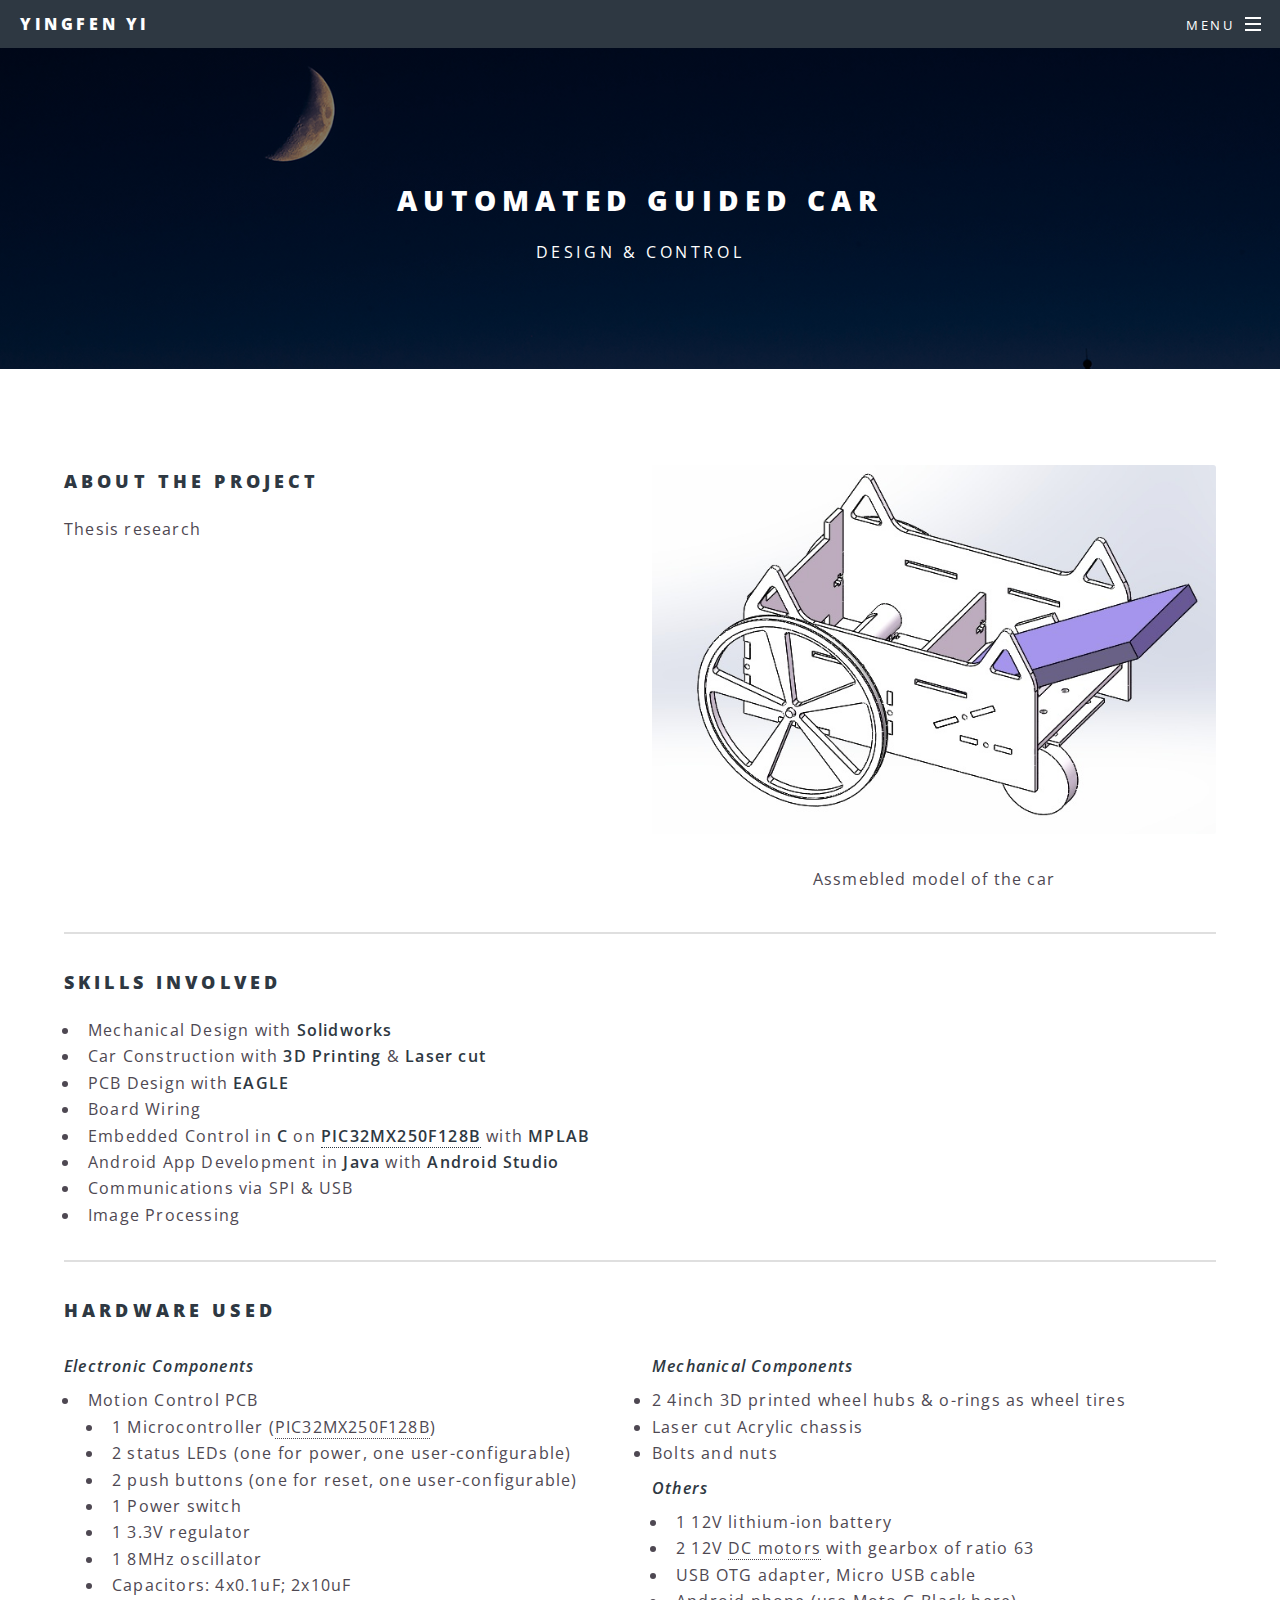
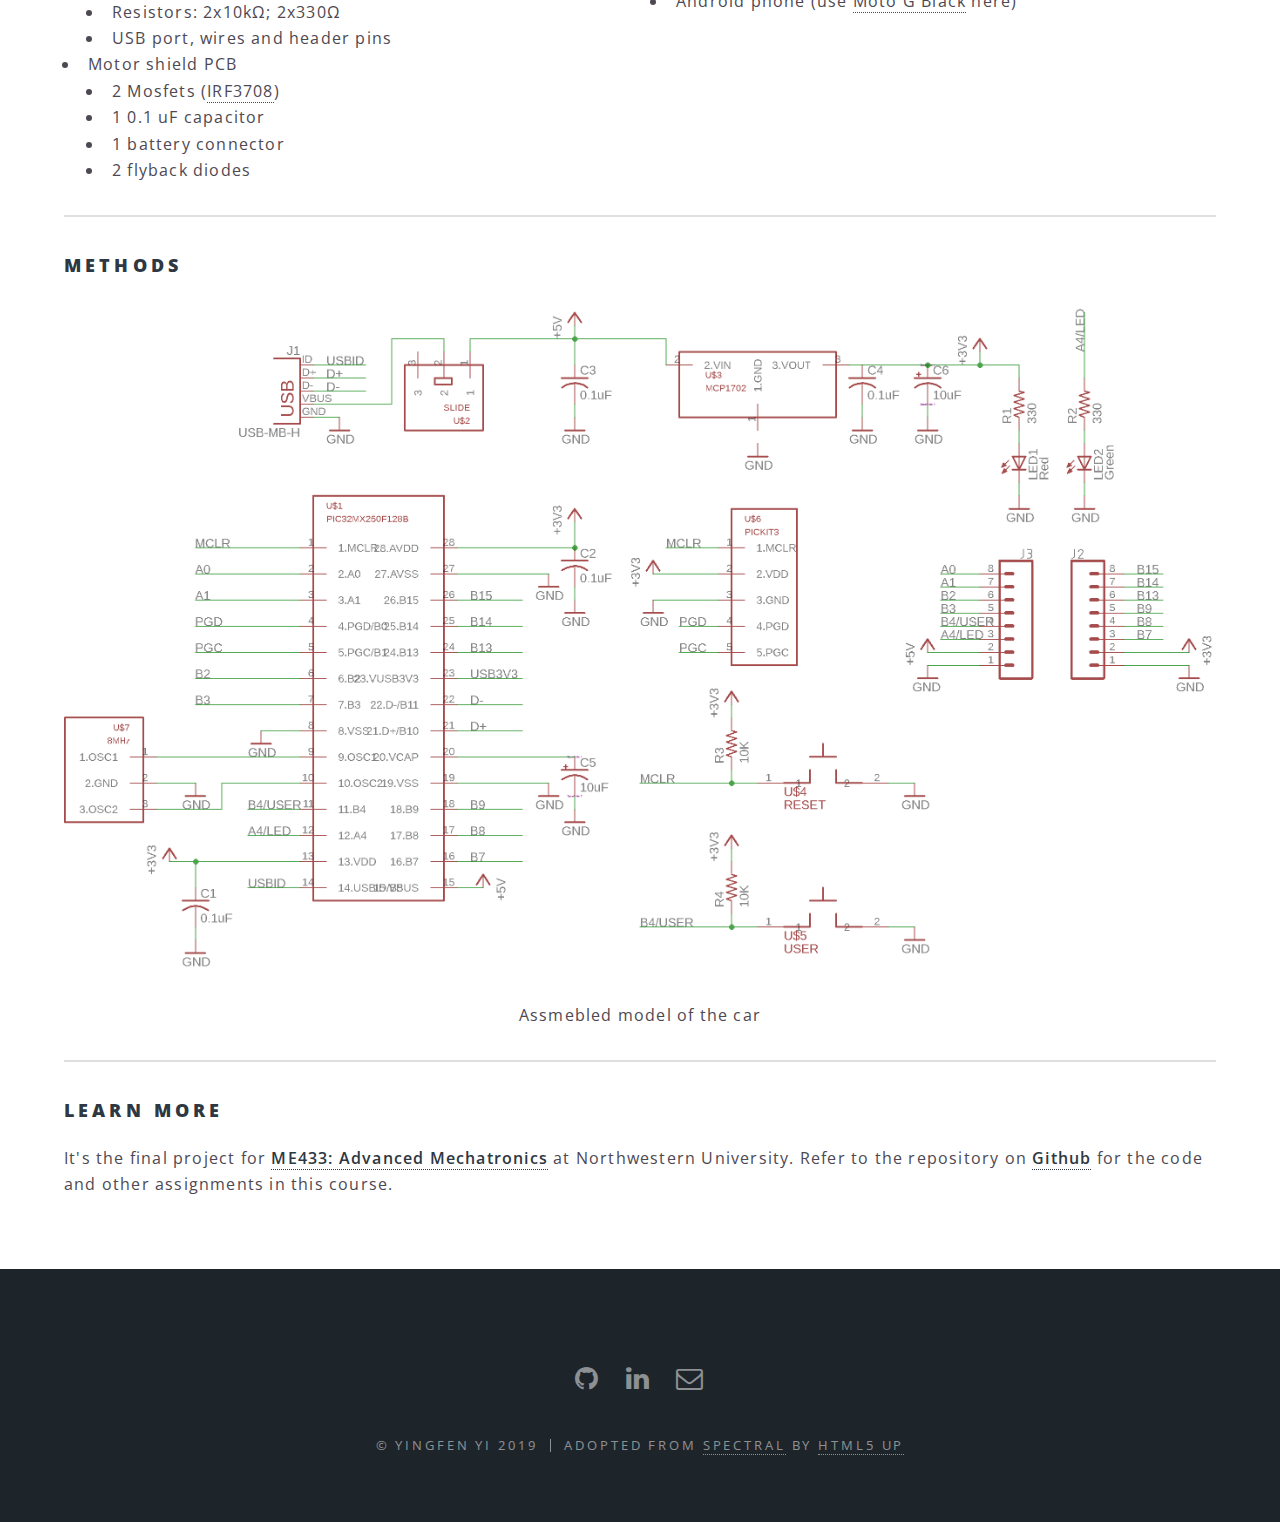
==== commit 6a4fa4da: "3" ====
--- a/AGV.html
+++ b/AGV.html
@@ -14,16 +14,16 @@
 	<link rel="icon" href="images/favicon_blue.ico">
 	<noscript><link rel="stylesheet" href="assets/css/noscript.css" /></noscript>
 	<style>
-		hr {
-			margin: 2em 0;
-		}
-		ul {
-			margin: 0;
-		}
-		p {
-			margin: 0.5em 0;
-		}
-	</style>
+	hr {
+		margin: 2em 0;
+	}
+	ul {
+		margin: 0;
+	}
+	p {
+		margin: 0.5em 0;
+	}
+</style>
 </head>
 <body class="is-preload">
 
@@ -126,7 +126,7 @@
 							<p><b><i>Mechanical Components</i></b></p>
 							<uld>
 								<li>2 4inch 3D printed wheel hubs &amp; o-rings as wheel tires</li>
-								<li>Laser cut Acrylic car body</li>
+								<li>Laser cut Acrylic chassis</li>
 								<li>Bolts and nuts</li>
 							</ul>
 
@@ -142,7 +142,11 @@
 
 					<hr/>
 					<h3>Methods</h3>
-
+					<p></p>
+					<div>
+						<span class="image fit"><img src="images/AGV/Schematic.png" alt="" /></span>
+						<p align="center">Assmebled model of the car</p>
+					</div>
 
 					<hr />
 					<h3>Learn More</h3>
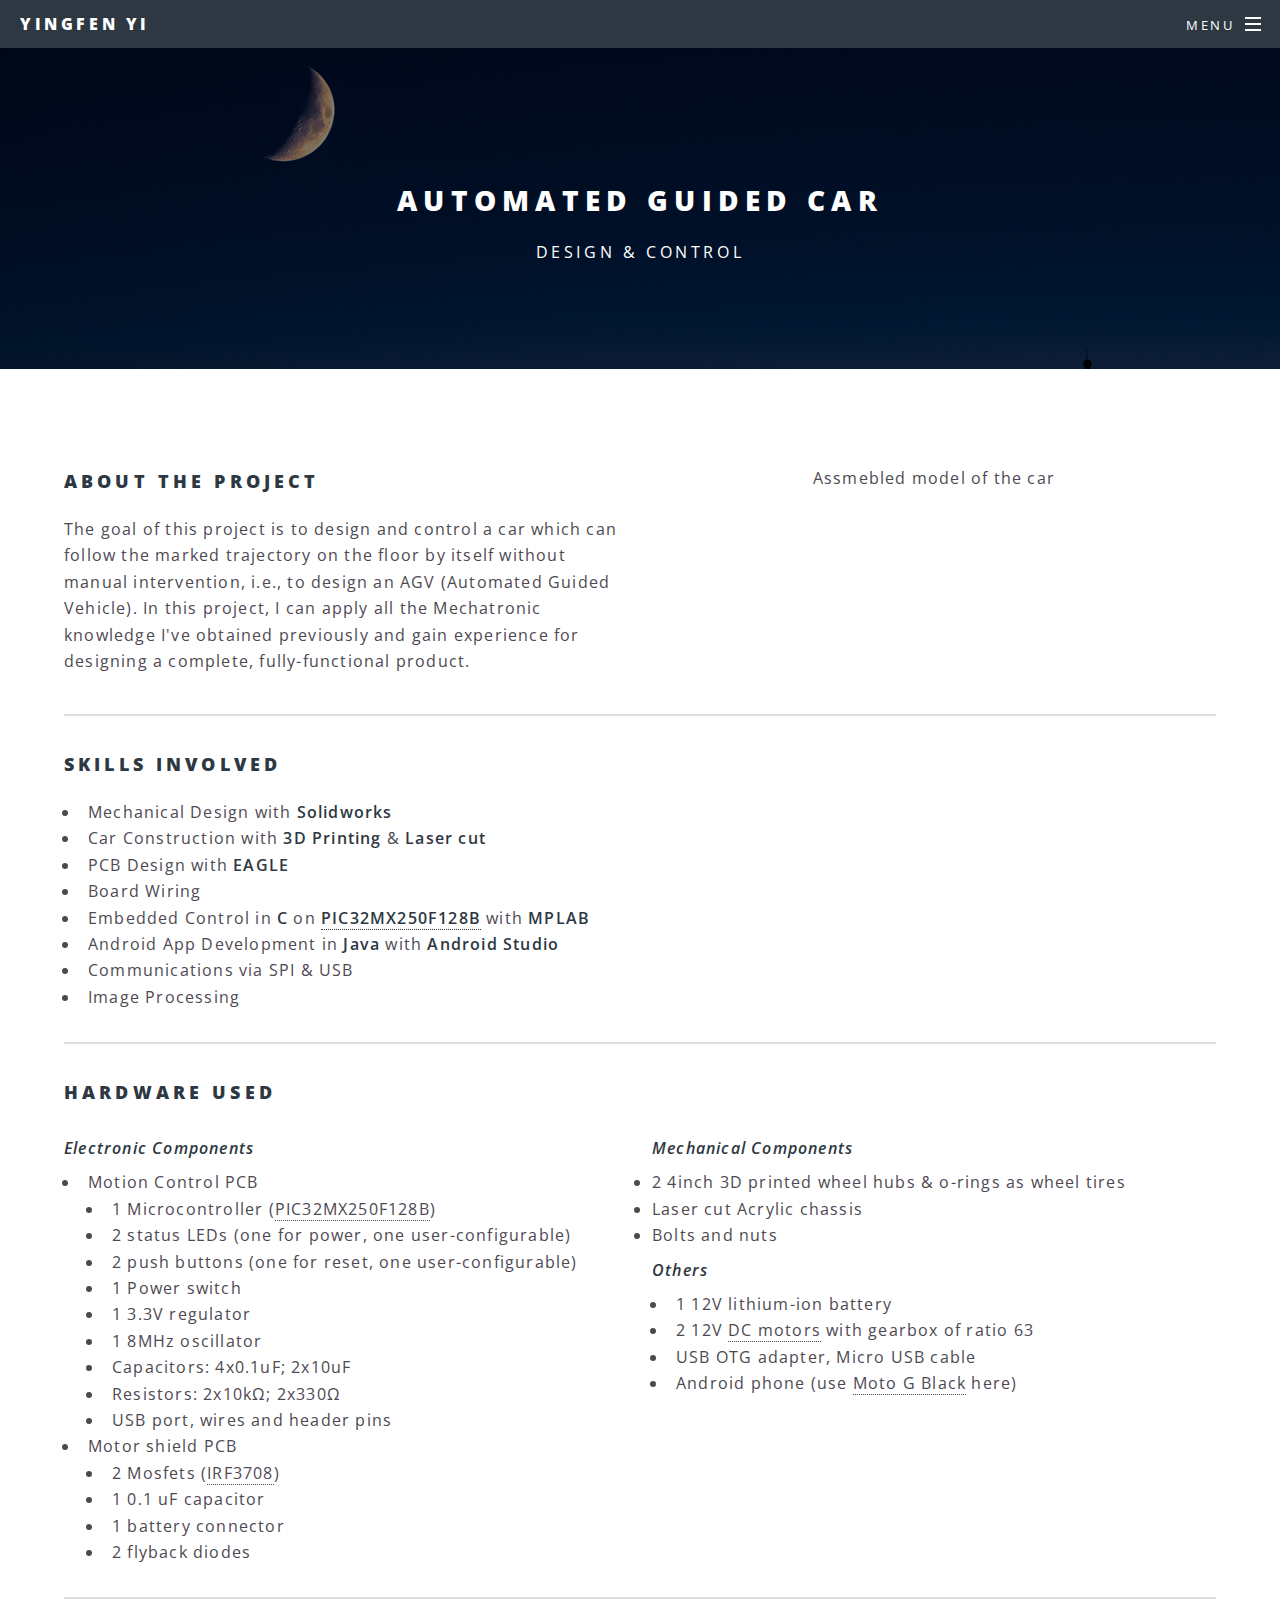
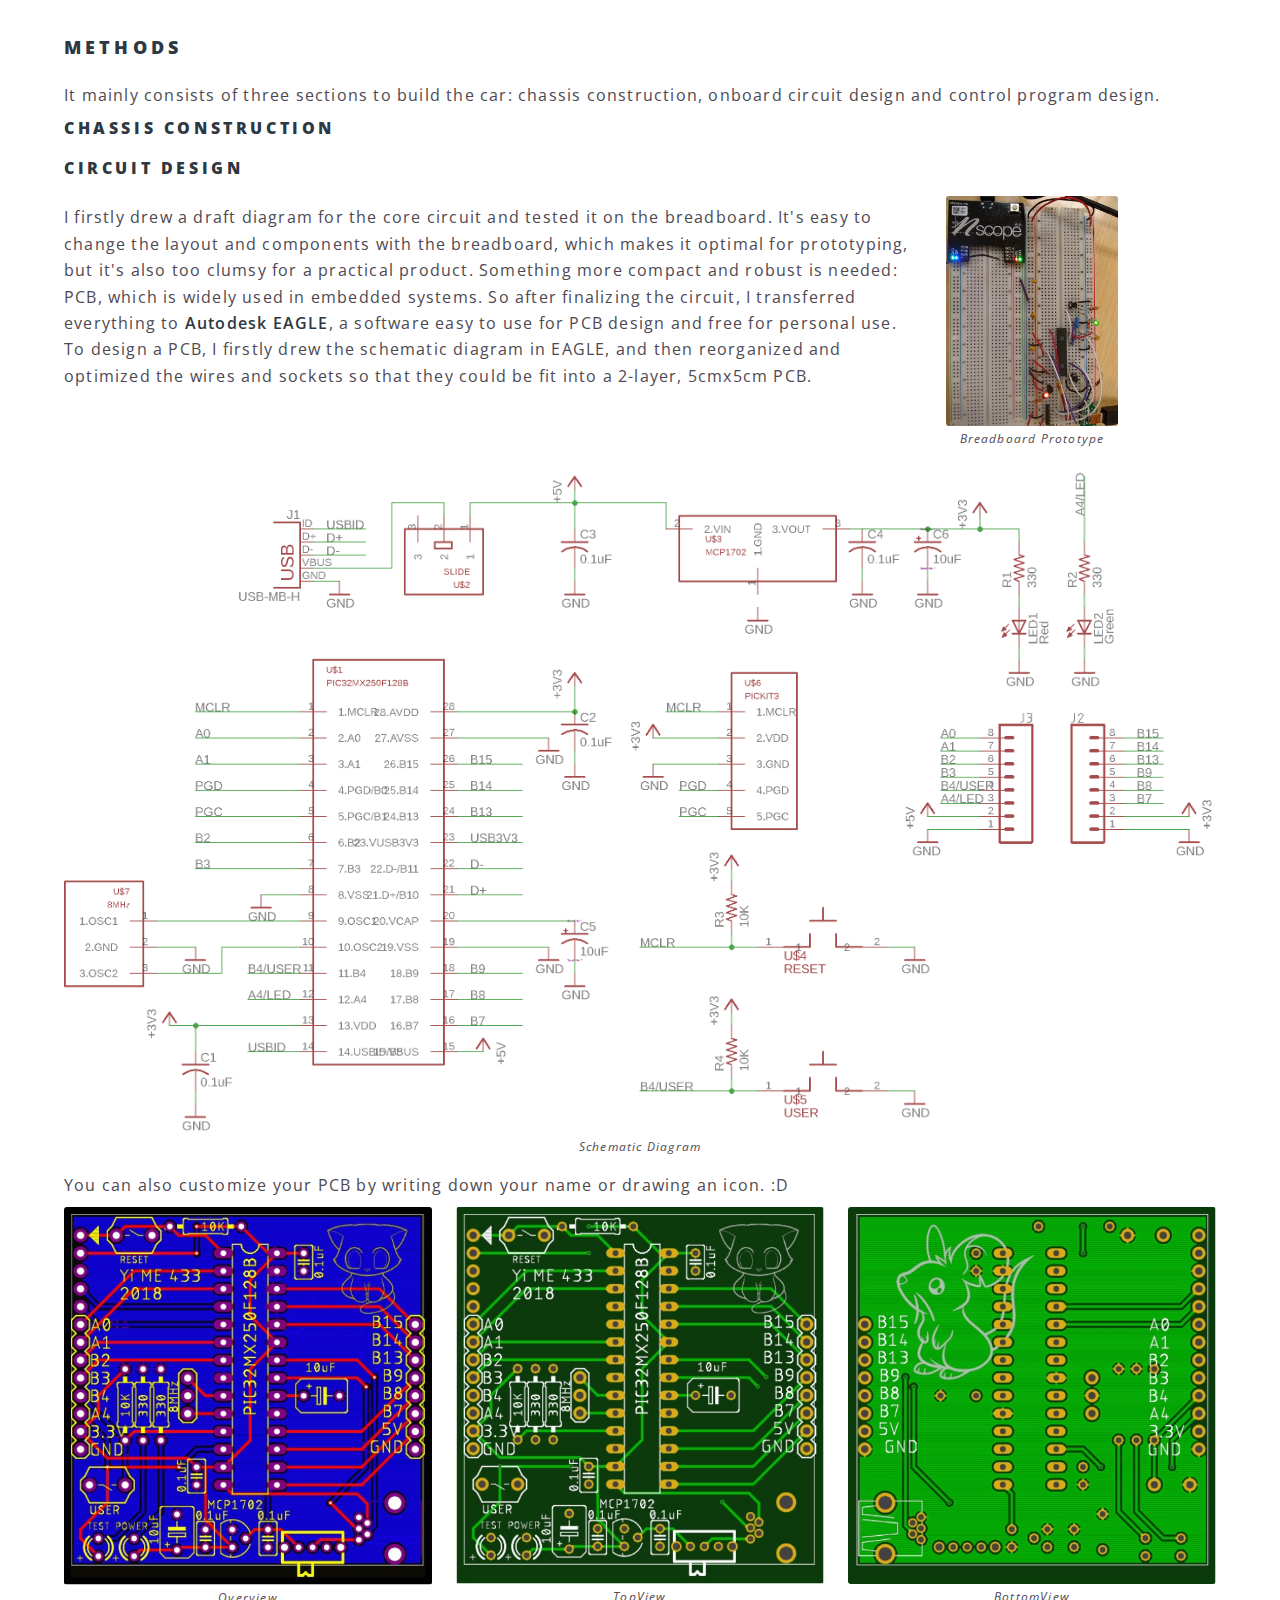
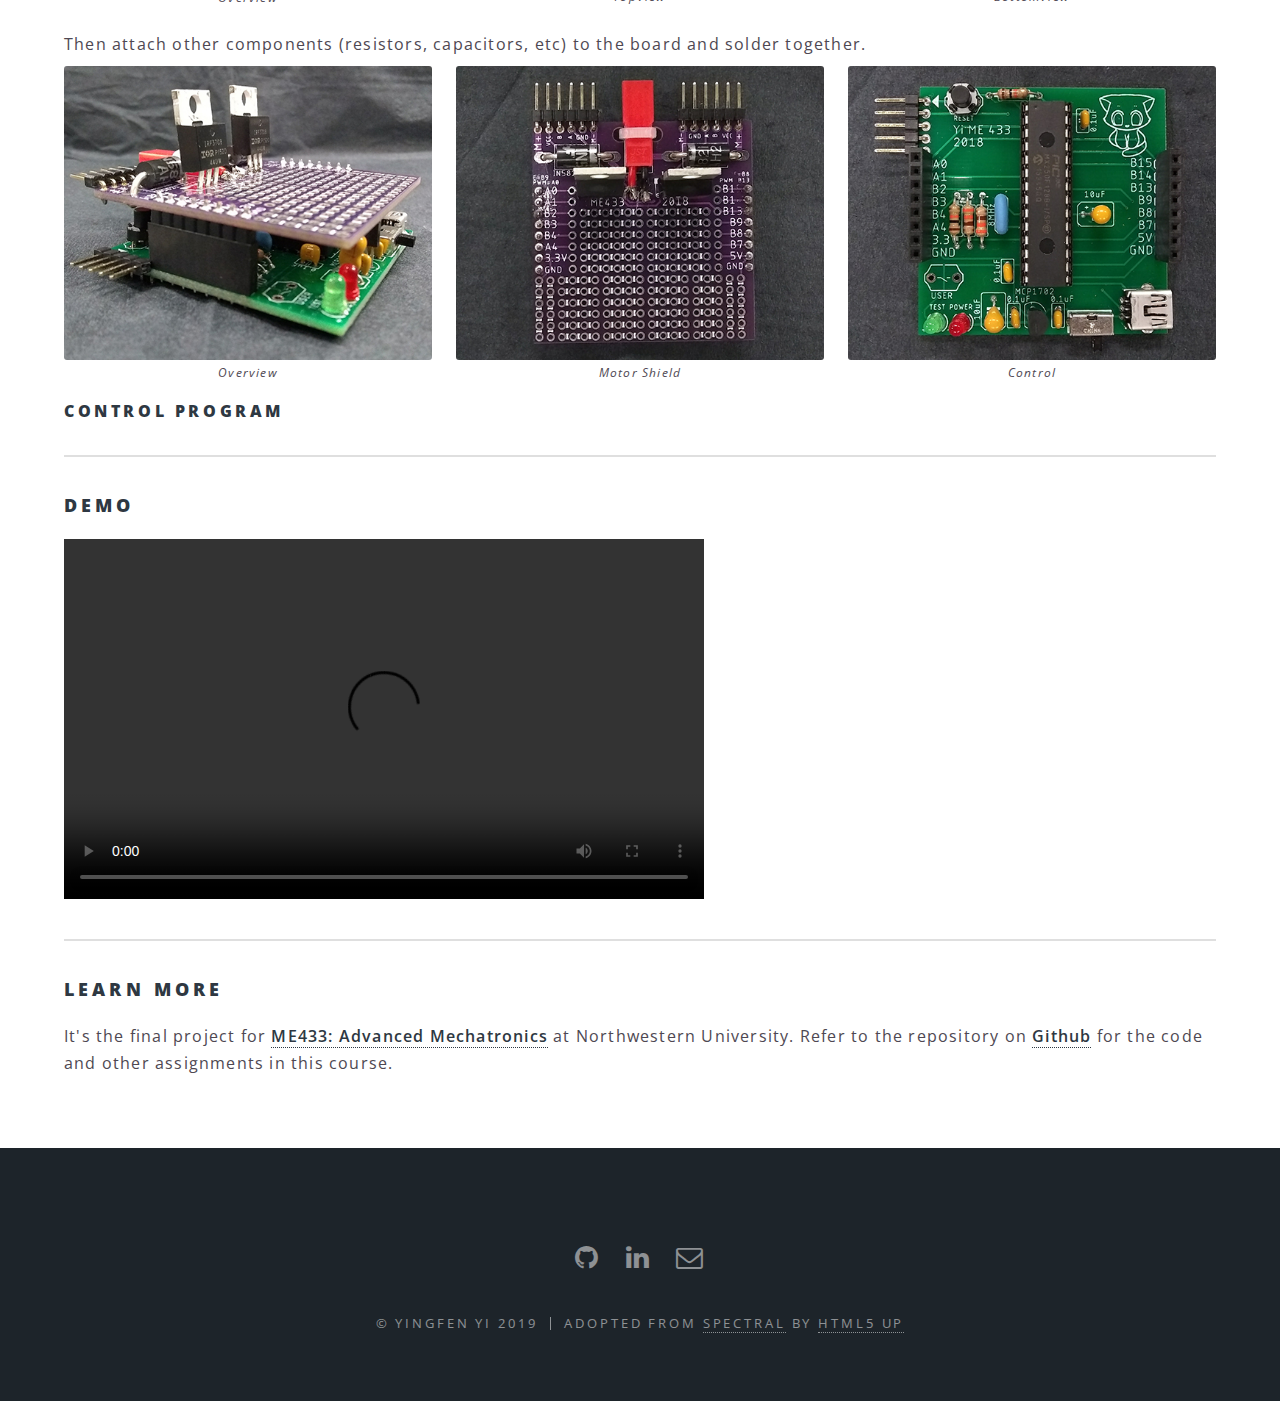
==== commit 2ac38ebe: "2" ====
--- a/AGV.html
+++ b/AGV.html
@@ -23,6 +23,21 @@
 	p {
 		margin: 0.5em 0;
 	}
+	.caption {
+		margin: 0 0 1em 0;
+		text-align: center;
+		font-style: italic;
+		font-size: 0.75em;
+	}
+	.image.fit {
+		margin: 0;
+	}
+	img{
+		width:auto;
+		height:auto;
+		max-width:100%;
+		max-height:100%;
+	}
 </style>
 </head>
 <body class="is-preload">
@@ -63,15 +78,12 @@
 					<div class="row">
 						<div class="col-6 col-12-medium">
 							<h3>About the Project</h3>
-
-							<p>Thesis research</p>
-
-
+							<p>The goal of this project is to design and control a car which can follow the marked trajectory on the floor by itself without manual intervention, i.e., to design an AGV (Automated Guided Vehicle). In this project, I can apply all the Mechatronic knowledge I've obtained previously and gain experience for designing a complete, fully-functional product.</p>
 						</div>
 
 						<div class="col-6 col-12-medium">
 							<span class="image fit"><img src="images/AGV/Cover.jpg" alt="" /></span>
-							<p align="center">Assmebled model of the car</p>
+							<p align="center" style="margin: 0">Assmebled model of the car</p>
 						</div>
 					</div>
 
@@ -142,10 +154,85 @@
 
 					<hr/>
 					<h3>Methods</h3>
-					<p></p>
+					<p>It mainly consists of three sections to build the car: chassis construction, onboard circuit design and control program design.</p>
+					<h4>Chassis Construction</h4>
+					<p>
+						
+					</p>
+
+					<h4>Circuit Design</h4>
+
+					<div class="row">
+						<div class="col-9 col-12-medium">
+							<p>
+								I firstly drew a draft diagram for the core circuit and tested it on the breadboard. It's easy to change the layout and components with the breadboard, which makes it optimal for prototyping, but it's also too clumsy for a practical product. Something more compact and robust is needed: PCB, which is widely used in embedded systems. So after finalizing the circuit, I transferred everything to <b>Autodesk EAGLE</b>, a software easy to use for PCB design and free for personal use. <br>
+								To design a PCB, I firstly drew the schematic diagram in EAGLE, and then reorganized and optimized the wires and sockets so that they could be fit into a 2-layer, 5cmx5cm PCB.
+							</p>
+						</div>
+						<!-- <div class="col-1 col-12-medium"></div> -->
+						<div class="col-2 col-12-medium">
+							<span class="image fit"><img src="images/AGV/Breadboard.jpg" alt="Breadboard" /></span>
+							<p class="caption">Breadboard Prototype</p>
+						</div>
+					</div>
 					<div>
 						<span class="image fit"><img src="images/AGV/Schematic.png" alt="" /></span>
-						<p align="center">Assmebled model of the car</p>
+						<p class="caption">Schematic Diagram</p>
+					</div>
+
+					<p>
+						You can also customize your PCB by writing down your name or drawing an icon. :D
+					</p>
+
+					<div class="row" >
+						<div class="col-4">
+							<span class="image fit"><img src="images/AGV/Overall.jpg" alt="" /></span>
+							<p class="caption">Overview</p>
+						</div>
+						<div class="col-4">
+							<span class="image fit"><img src="images/AGV/Top.jpg" alt="" /></span>
+							<p class="caption">TopView</p>
+						</div>
+						<div class="col-4">
+							<span class="image fit"><img src="images/AGV/Bottom.jpg" alt="" /></span>
+							<p class="caption">BottomView</p>
+						</div>
+					</div>
+
+					<p>Then attach other components (resistors, capacitors, etc) to the board and solder together.</p>
+					<div class="row">
+						<div class="col-4" >
+							<span class="image fit"><img src="images/AGV/PCB_assem.jpg" alt=""  /></span>
+							<p class="caption">Overview</p>
+						</div>
+						<div class="col-4">
+							<span class="image fit"><img src="images/AGV/Layer1.jpg" alt="" /></span>
+							<p class="caption">Motor Shield</p>
+						</div>
+						<div class="col-4">
+							<span class="image fit"><img src="images/AGV/Layer2.jpg" alt="" /></span>
+							<p class="caption">Control</p>
+						</div>
+					</div>
+
+
+					<h4>Control Program</h4>
+					<p>
+						
+					</p>
+
+					<hr />
+					<h3>Demo</h3>
+
+					<div class="row">
+						<div class="col-8 col-12-medium" >
+								<video width="640" height="360" controls>
+									<source src="videos/overview.mp4" type="video/mp4" />
+								</video>
+						</div>
+						<div class="col-4 col-12-medium" >
+							<span class="image fit"><img src="images/AGv/map.png" alt="" /></span>
+						</div>
 					</div>
 
 					<hr />
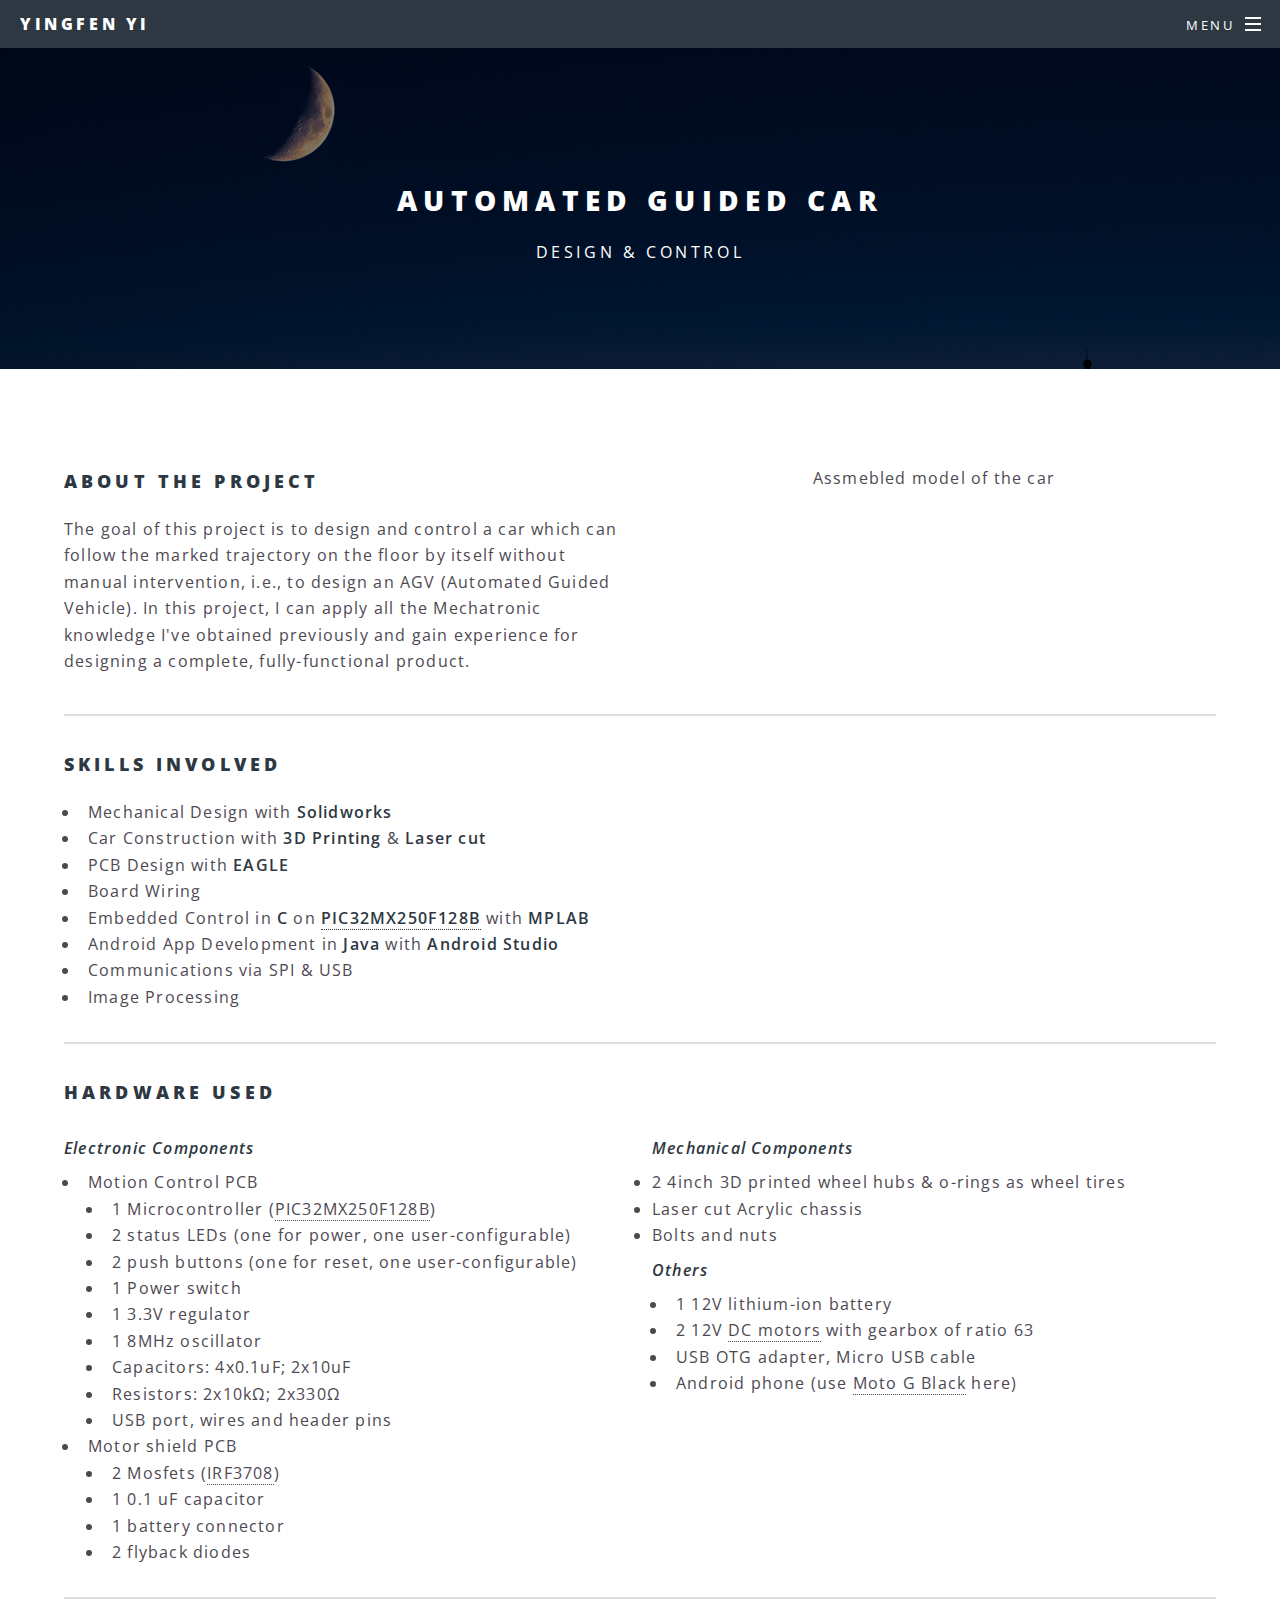
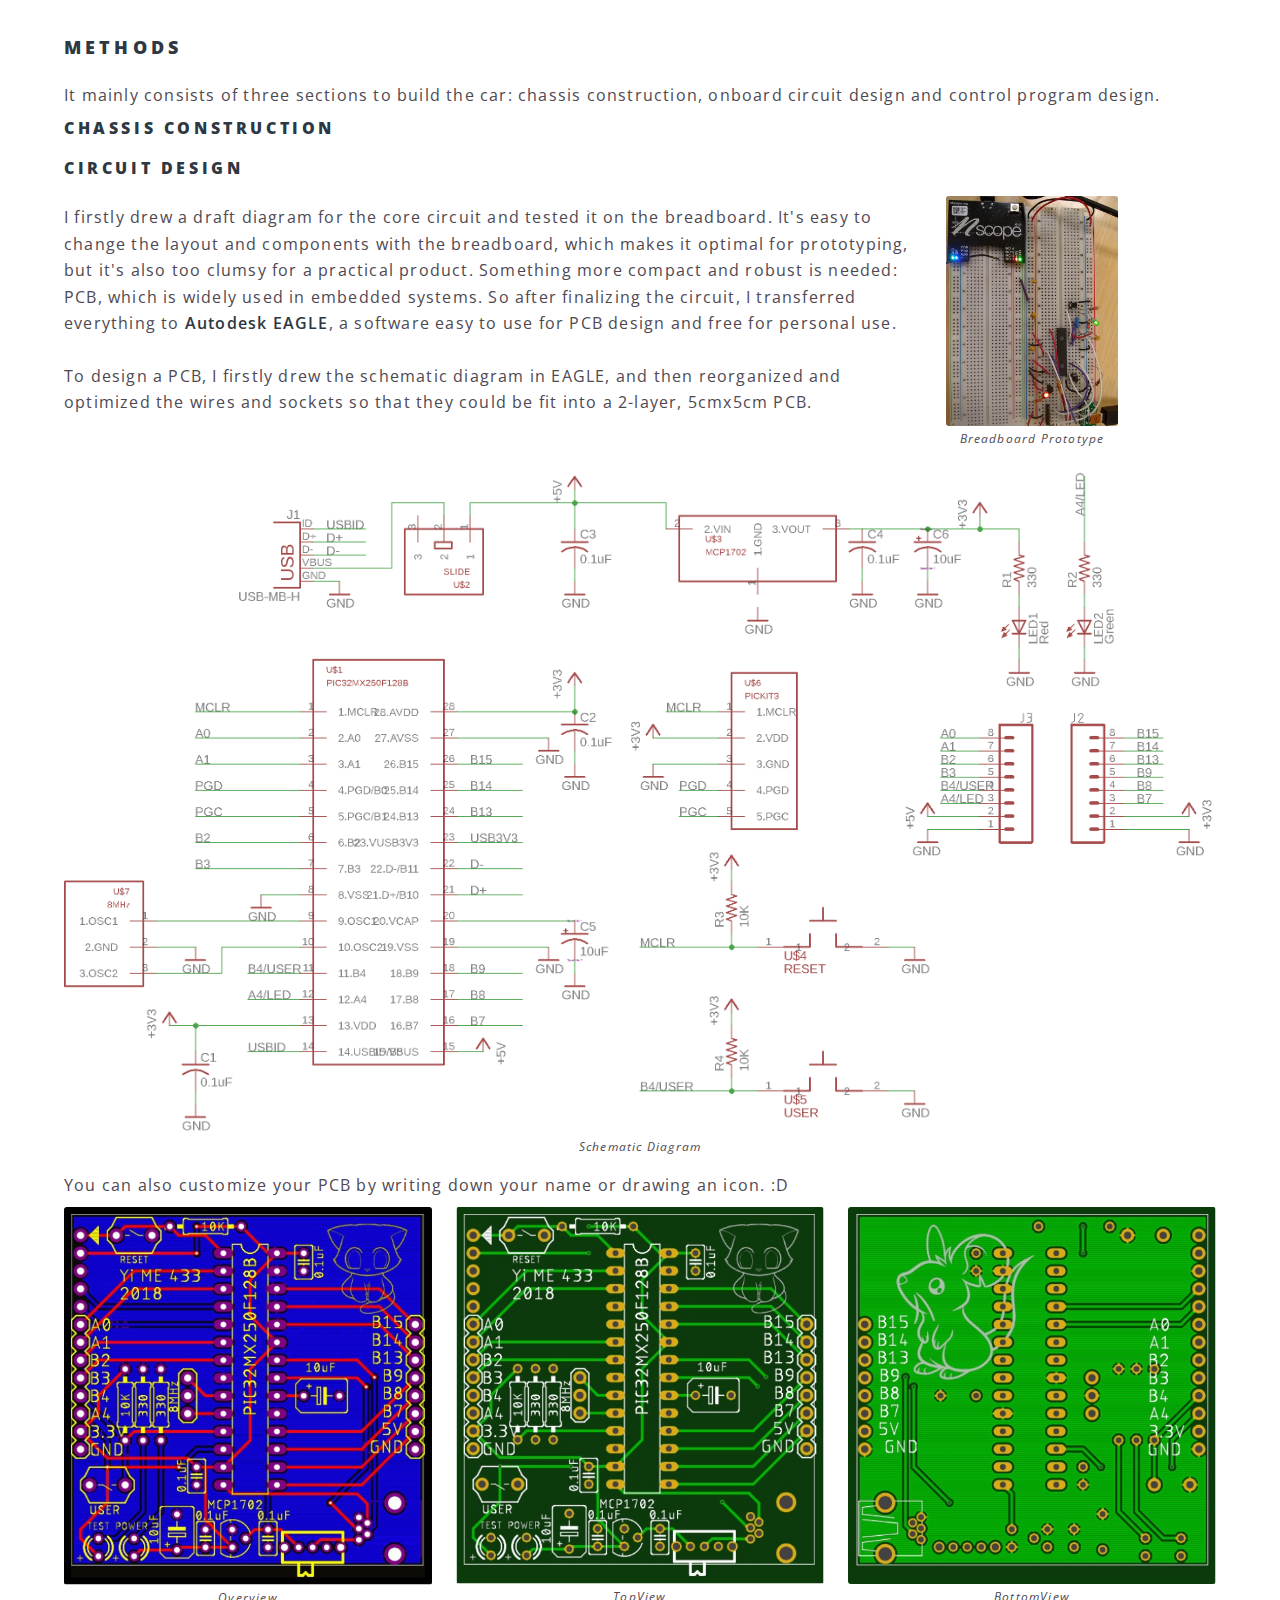
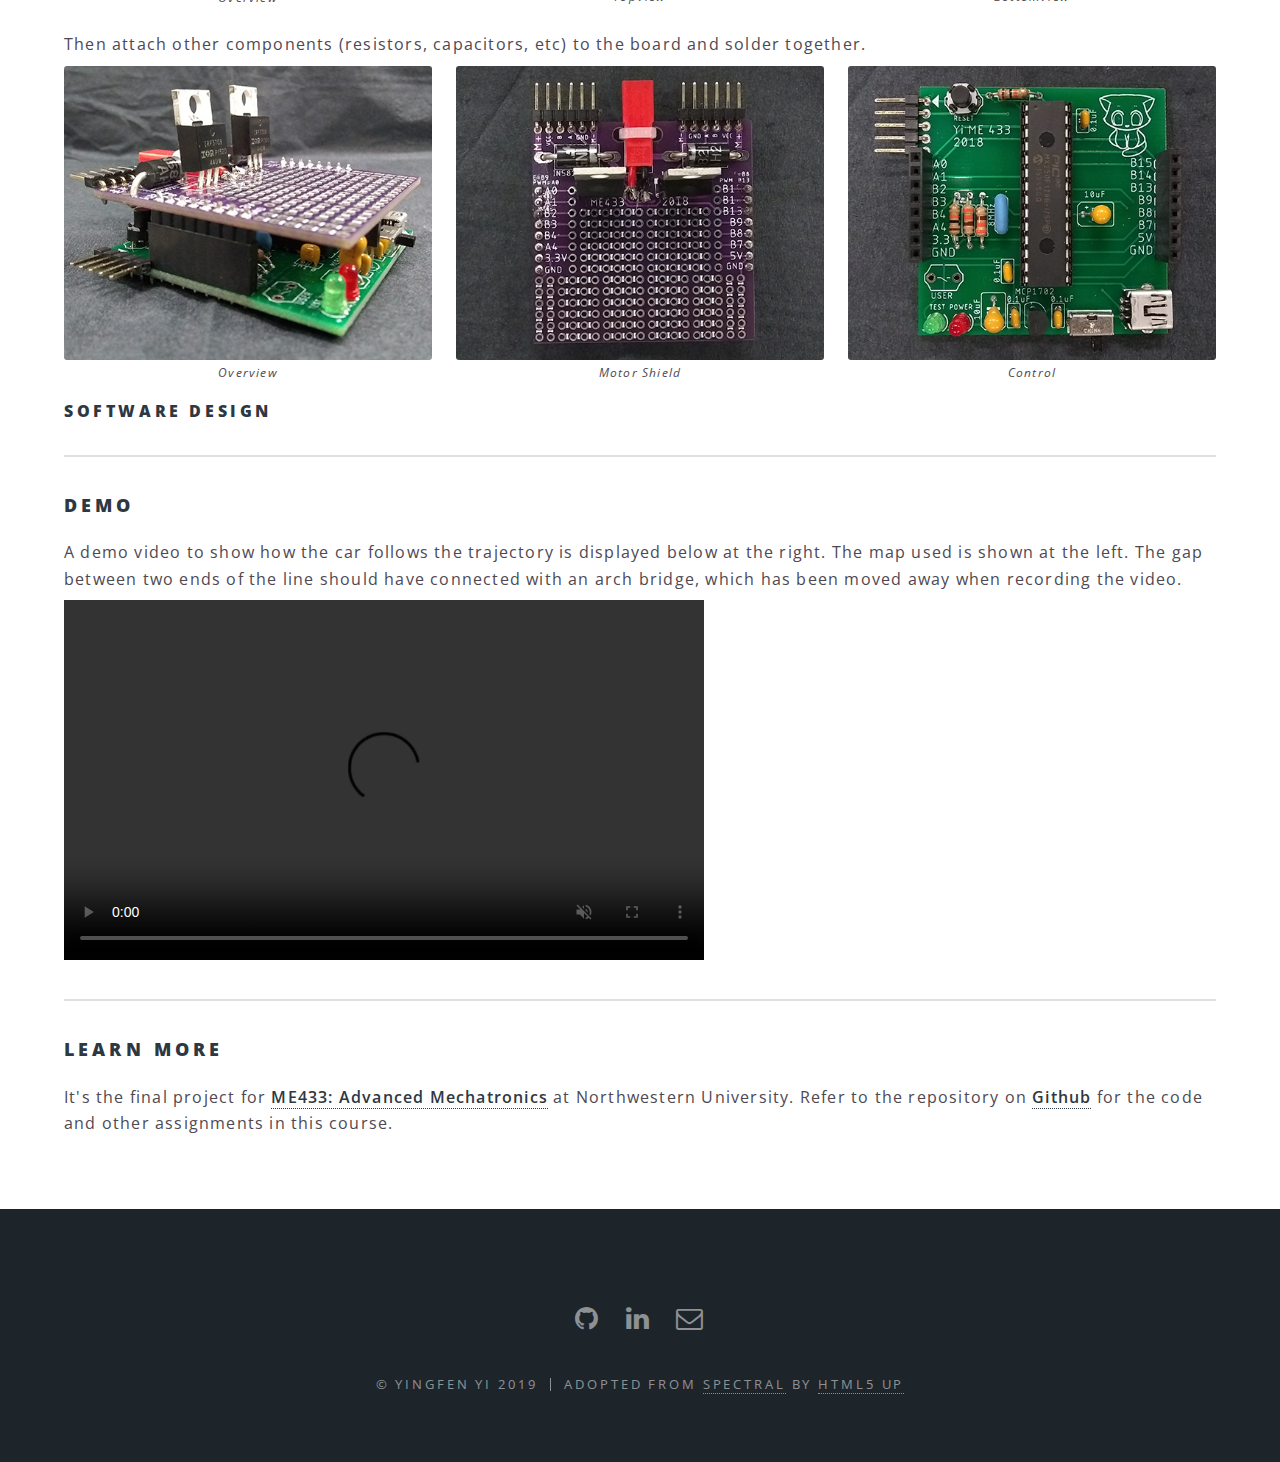
==== commit 8939d7ec: "2" ====
--- a/AGV.html
+++ b/AGV.html
@@ -165,7 +165,7 @@
 					<div class="row">
 						<div class="col-9 col-12-medium">
 							<p>
-								I firstly drew a draft diagram for the core circuit and tested it on the breadboard. It's easy to change the layout and components with the breadboard, which makes it optimal for prototyping, but it's also too clumsy for a practical product. Something more compact and robust is needed: PCB, which is widely used in embedded systems. So after finalizing the circuit, I transferred everything to <b>Autodesk EAGLE</b>, a software easy to use for PCB design and free for personal use. <br>
+								I firstly drew a draft diagram for the core circuit and tested it on the breadboard. It's easy to change the layout and components with the breadboard, which makes it optimal for prototyping, but it's also too clumsy for a practical product. Something more compact and robust is needed: PCB, which is widely used in embedded systems. So after finalizing the circuit, I transferred everything to <b>Autodesk EAGLE</b>, a software easy to use for PCB design and free for personal use. <br><br>
 								To design a PCB, I firstly drew the schematic diagram in EAGLE, and then reorganized and optimized the wires and sockets so that they could be fit into a 2-layer, 5cmx5cm PCB.
 							</p>
 						</div>
@@ -216,17 +216,18 @@
 					</div>
 
 
-					<h4>Control Program</h4>
+					<h4>Software Design</h4>
 					<p>
 						
 					</p>
 
 					<hr />
 					<h3>Demo</h3>
+					<p>A demo video to show how the car follows the trajectory is displayed below at the right. The map used is shown at the left. The gap between two ends of the line should have connected with an arch bridge, which has been moved away when recording the video.</p>
 
 					<div class="row">
 						<div class="col-8 col-12-medium" >
-								<video width="640" height="360" controls>
+								<video width="640" height="360" controls muted>
 									<source src="videos/overview.mp4" type="video/mp4" />
 								</video>
 						</div>
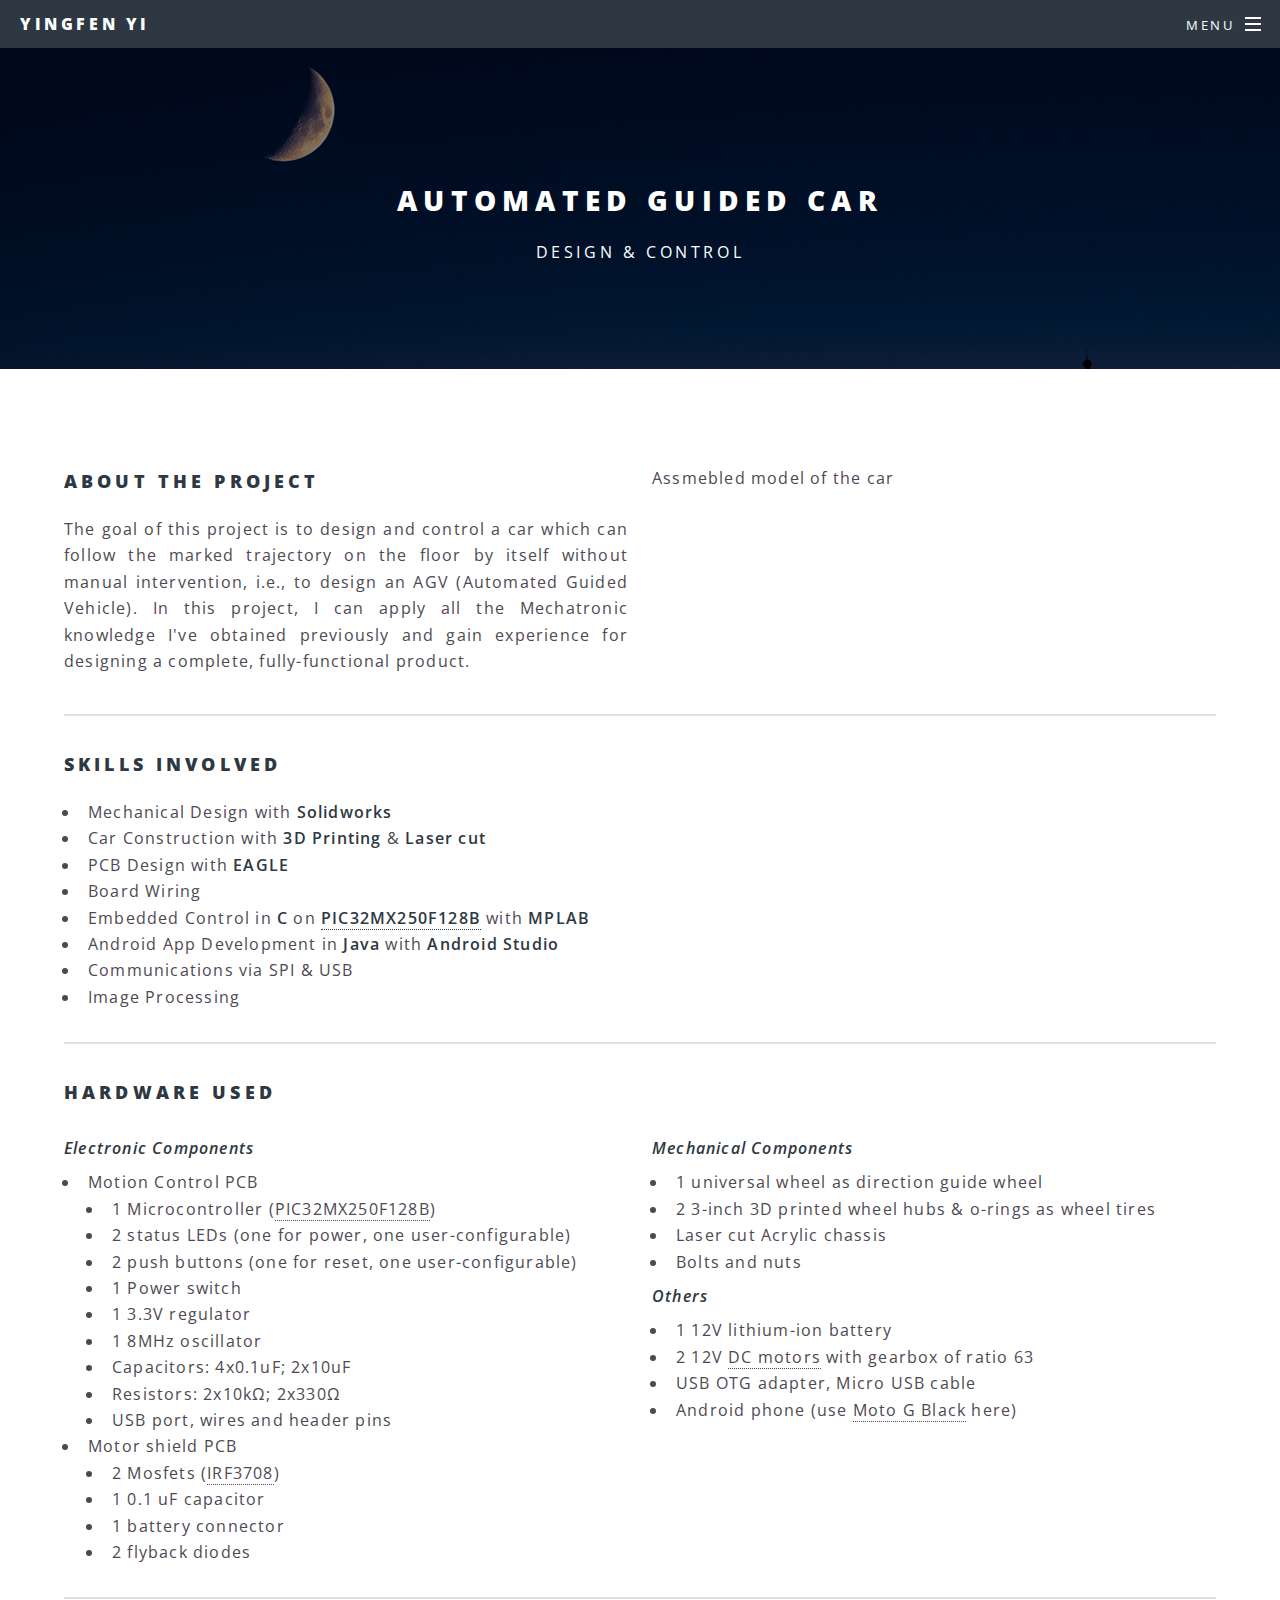
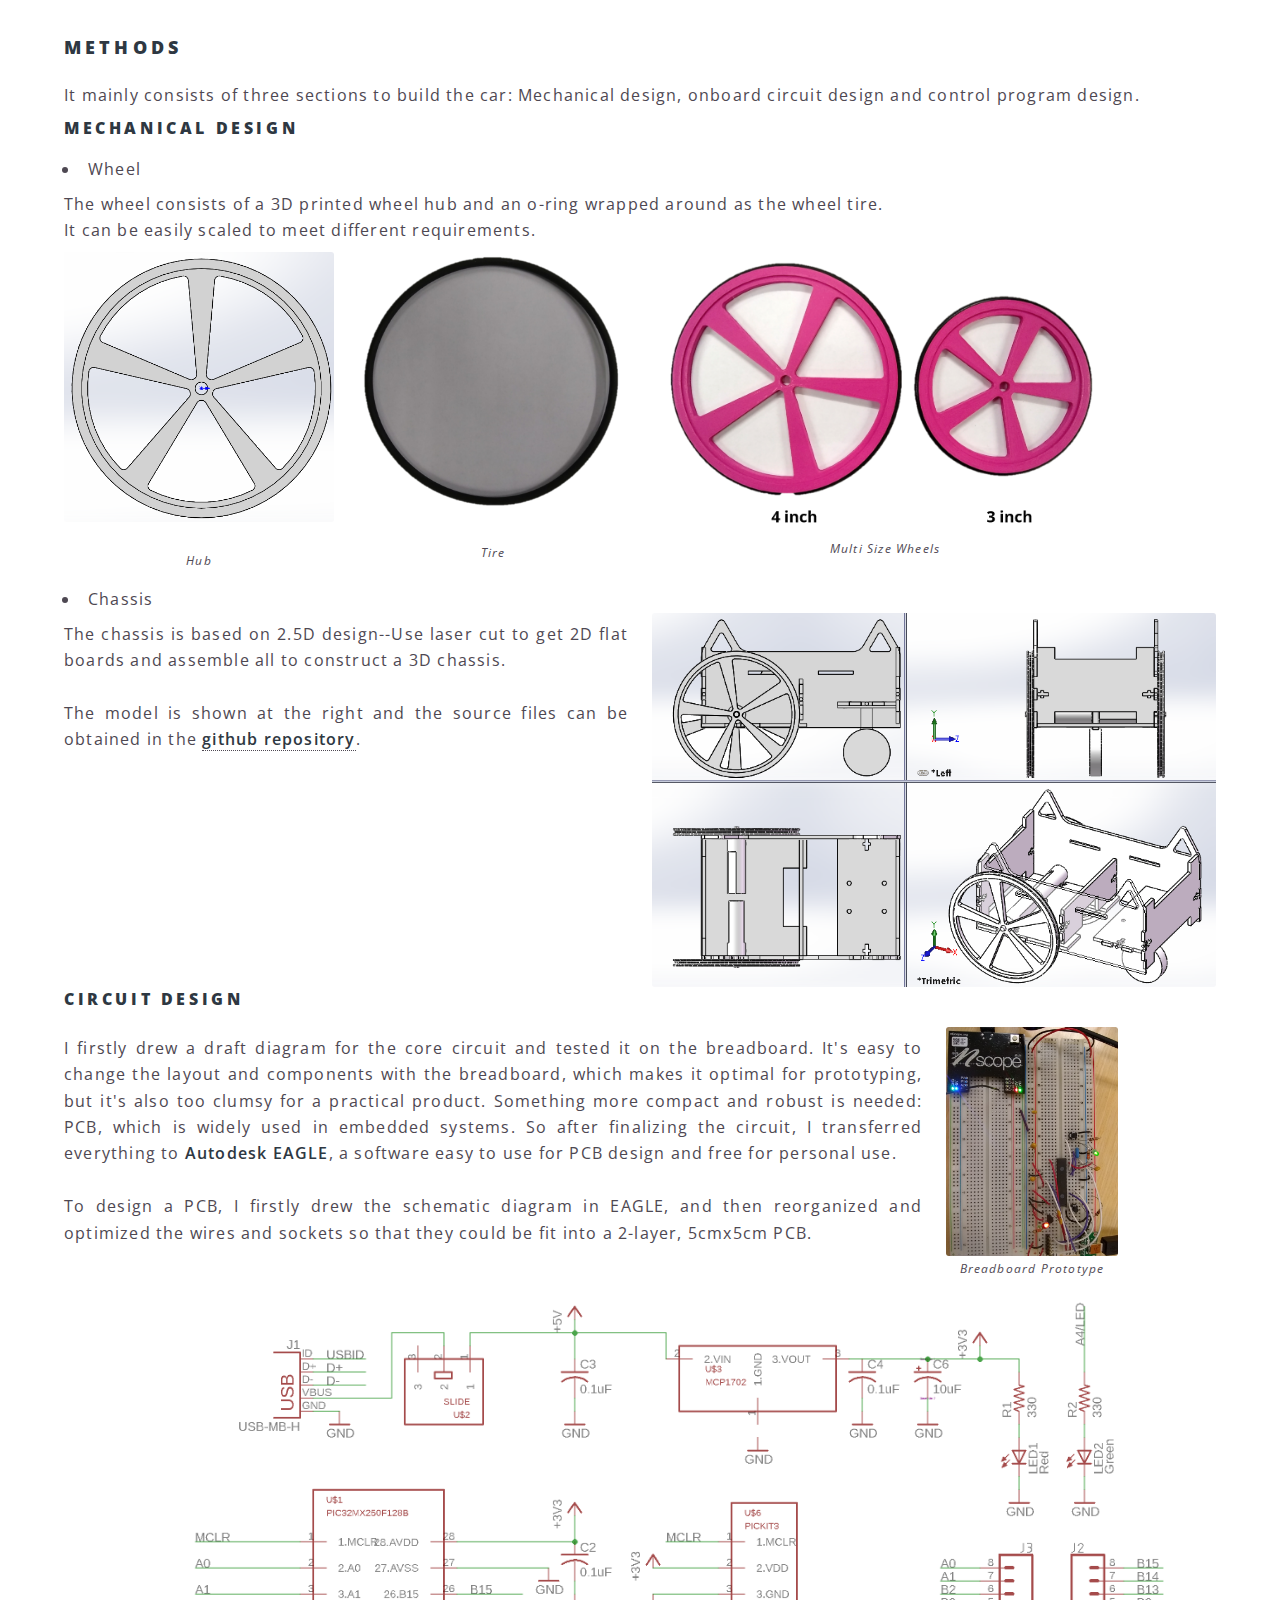
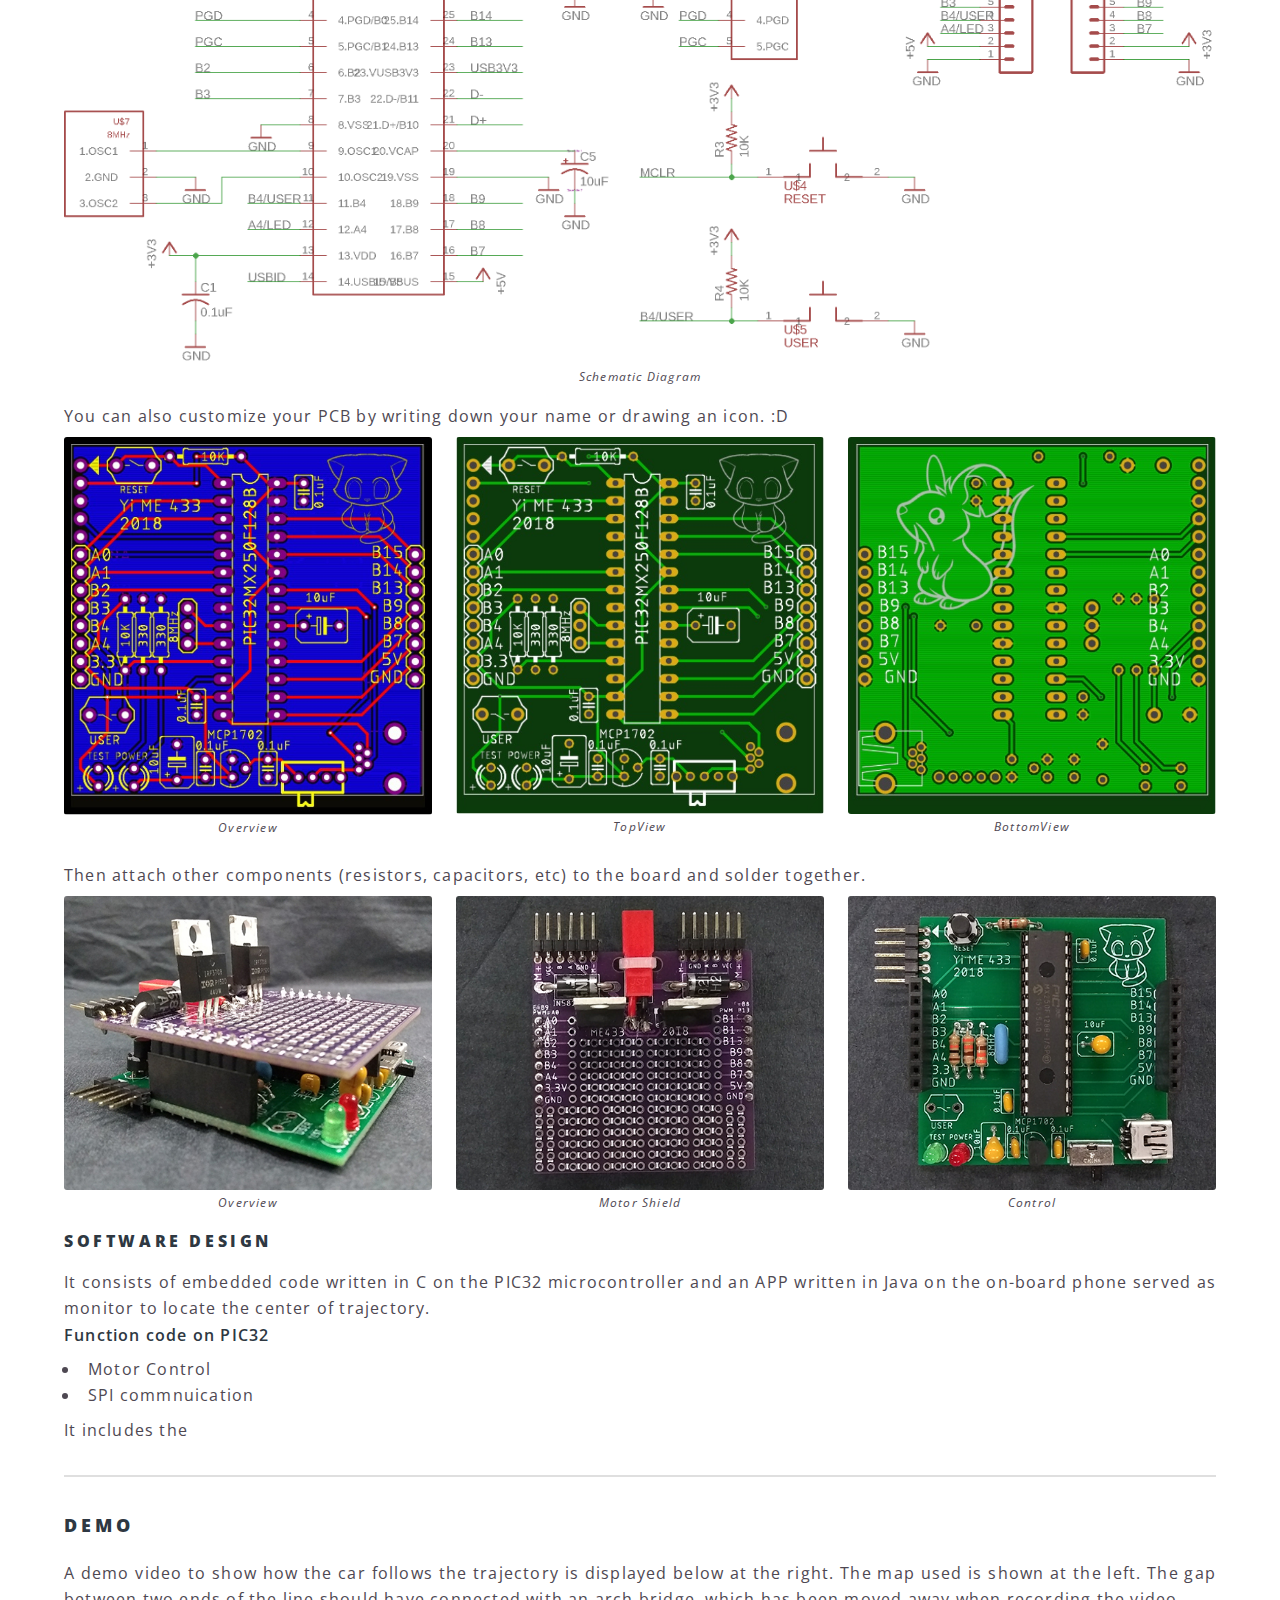
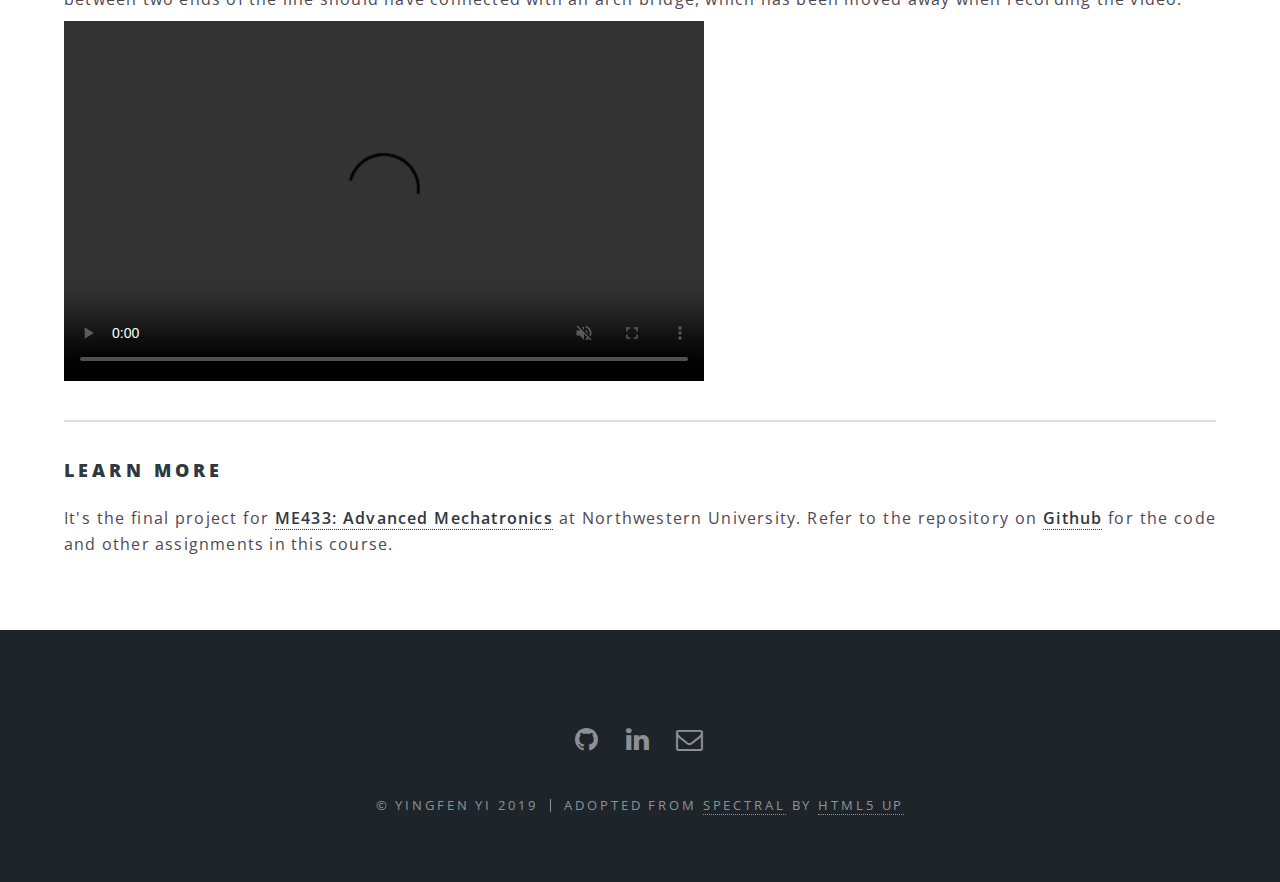
==== commit faeccfcc: "2" ====
--- a/AGV.html
+++ b/AGV.html
@@ -22,6 +22,7 @@
 	}
 	p {
 		margin: 0.5em 0;
+		text-align: justify;
 	}
 	.caption {
 		margin: 0 0 1em 0;
@@ -70,7 +71,7 @@
 		<article id="main">
 			<header>
 				<h2>Automated Guided Car</h2>
-				<p>Design &amp; Control</p>
+				<p style="text-align: center;">Design &amp; Control</p>
 			</header>
 			<section class="wrapper style5">
 				<div class="inner">
@@ -136,8 +137,9 @@
 						</div>
 						<div class="col-6 col-12-medium">
 							<p><b><i>Mechanical Components</i></b></p>
-							<uld>
-								<li>2 4inch 3D printed wheel hubs &amp; o-rings as wheel tires</li>
+							<ul>
+								<li>1 universal wheel as direction guide wheel</li>
+								<li>2 3-inch 3D printed wheel hubs &amp; o-rings as wheel tires</li>
 								<li>Laser cut Acrylic chassis</li>
 								<li>Bolts and nuts</li>
 							</ul>
@@ -154,14 +156,49 @@
 
 					<hr/>
 					<h3>Methods</h3>
-					<p>It mainly consists of three sections to build the car: chassis construction, onboard circuit design and control program design.</p>
-					<h4>Chassis Construction</h4>
+					<p>It mainly consists of three sections to build the car: Mechanical design, onboard circuit design and control program design.
+					</p>
+					<h4>Mechanical Design</h4>
+					<ul>
+						<li>Wheel</li>
+					</ul>
 					<p>
-						
+						The wheel consists of a 3D printed wheel hub and an o-ring wrapped around as the wheel tire. <br> It can be easily scaled to meet different requirements.
 					</p>
+					<div class="row" >
+						<div class="col-3">
+							<span class="image fit"><img src="images/AGV/WheelHub.png" alt="Hub" /></span>
+							<p class="caption"><br>Hub</p>
+						</div>
+						<div class="col-3">
+							<span class="image fit"><img src="images/AGV/WheelTire.png" alt="Tire" /></span>
+							<p class="caption"><br>Tire</p>
+						</div>
+						<div class="col-5">
+							<span class="image fit"><img src="images/AGV/Multi-size.png" alt="Tire" /></span>
+							<p class="caption">Multi Size Wheels</p>
+						</div>
+					</div>
+
+
+					<ul>
+						<li>Chassis</li>
+					</ul>
+					<div class="row">
+						<div class="col-6">
+							<p>
+								The chassis is based on 2.5D design--Use laser cut to get 2D flat boards and assemble all to construct a 3D chassis. <br><br>
+								The model is shown at the right and the source files can be obtained in the <a href="https://github.com/YingfenYi/YingfenYi_ME433_2018"><b>github repository</b></a>.
+							</p>
+						</div>
+						<div class="col-6">
+							<span class="image fit">
+								<img src="images/AGV/Chassis.png" alt="Chassis Model" />
+							</span>
+						</div>
+					</div>
 
 					<h4>Circuit Design</h4>
-
 					<div class="row">
 						<div class="col-9 col-12-medium">
 							<p>
@@ -218,8 +255,14 @@
 
 					<h4>Software Design</h4>
 					<p>
-						
+						It consists of embedded code written in C on the PIC32 microcontroller and an APP written in Java on the on-board phone served as monitor to locate the center of trajectory.<br>
+						<b>Function code on PIC32</b>
 					</p>
+					<ul>
+						<li>Motor Control</li>
+						<li>SPI commnuication</li>
+					</ul>
+					<p>It includes the </p>
 
 					<hr />
 					<h3>Demo</h3>
@@ -227,9 +270,9 @@
 
 					<div class="row">
 						<div class="col-8 col-12-medium" >
-								<video width="640" height="360" controls muted>
-									<source src="videos/overview.mp4" type="video/mp4" />
-								</video>
+							<video width="640" height="360" controls muted>
+								<source src="videos/overview.mp4" type="video/mp4" />
+							</video>
 						</div>
 						<div class="col-4 col-12-medium" >
 							<span class="image fit"><img src="images/AGv/map.png" alt="" /></span>
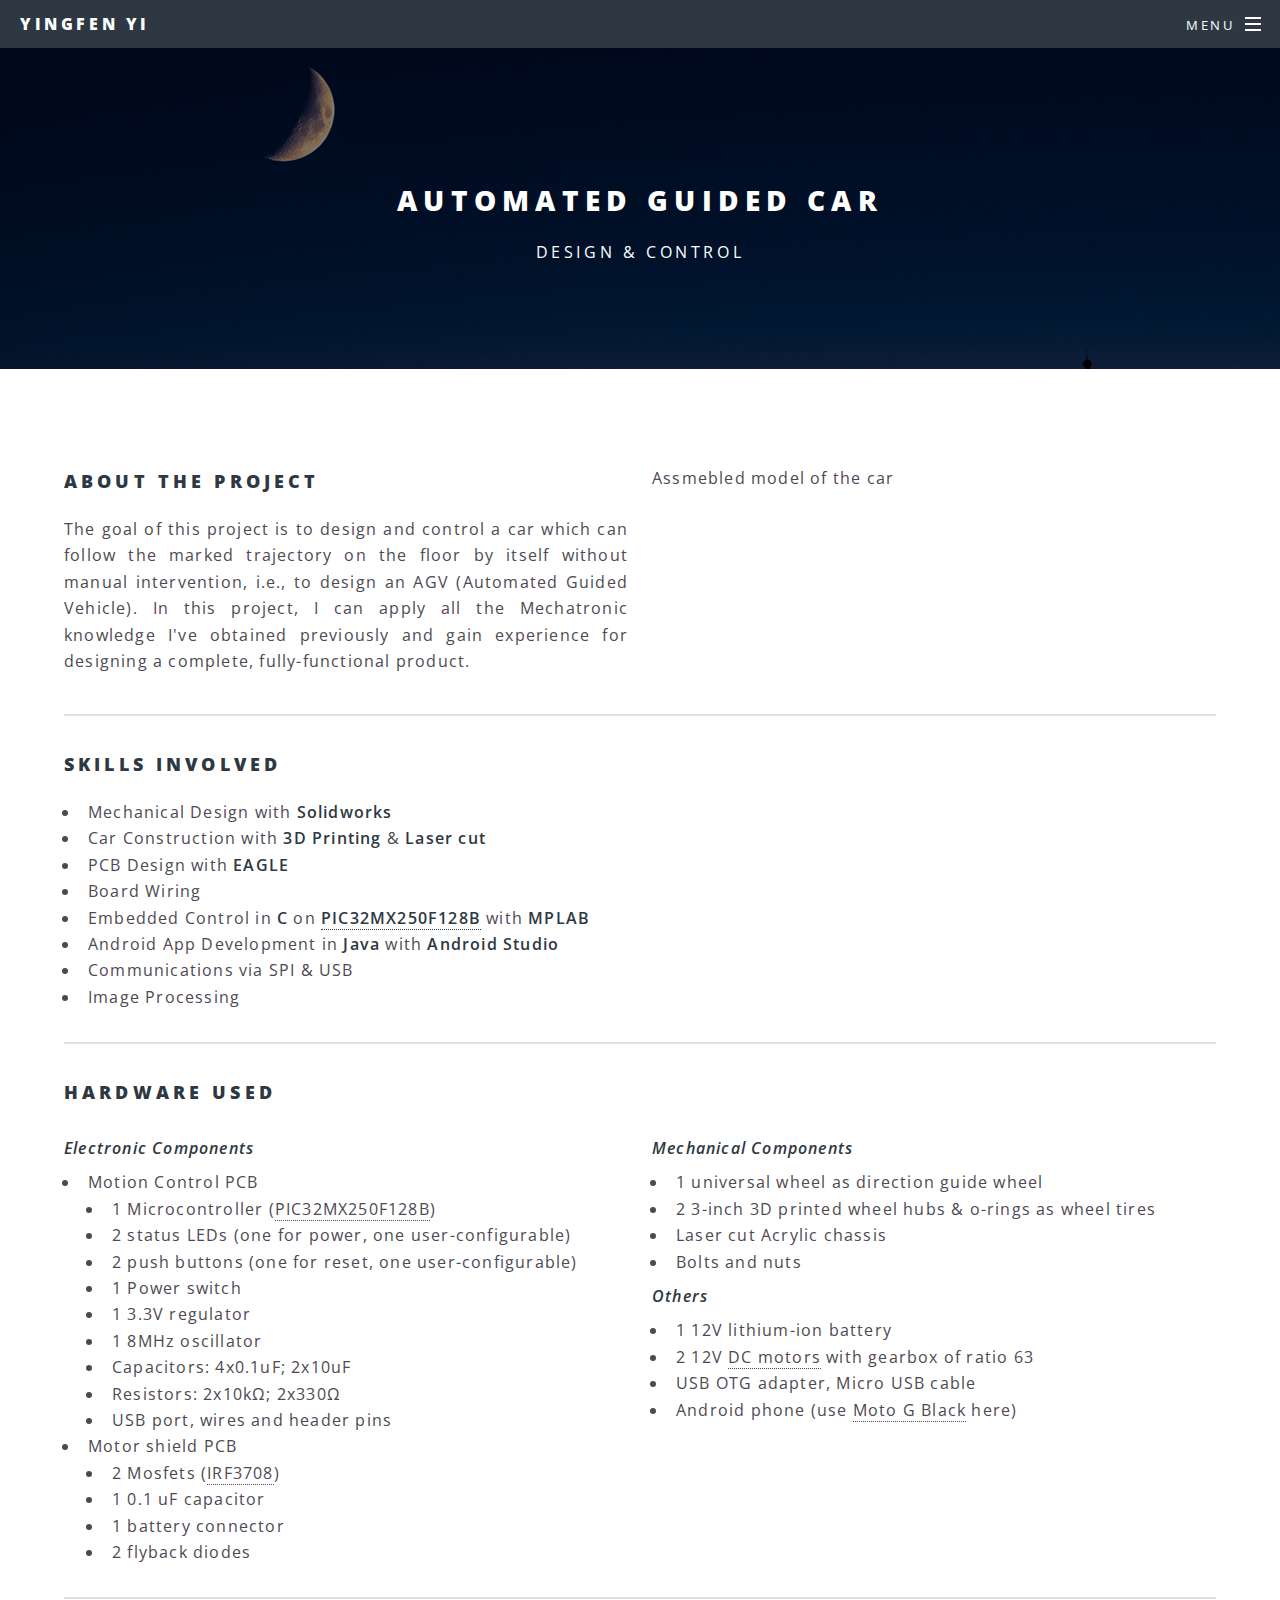
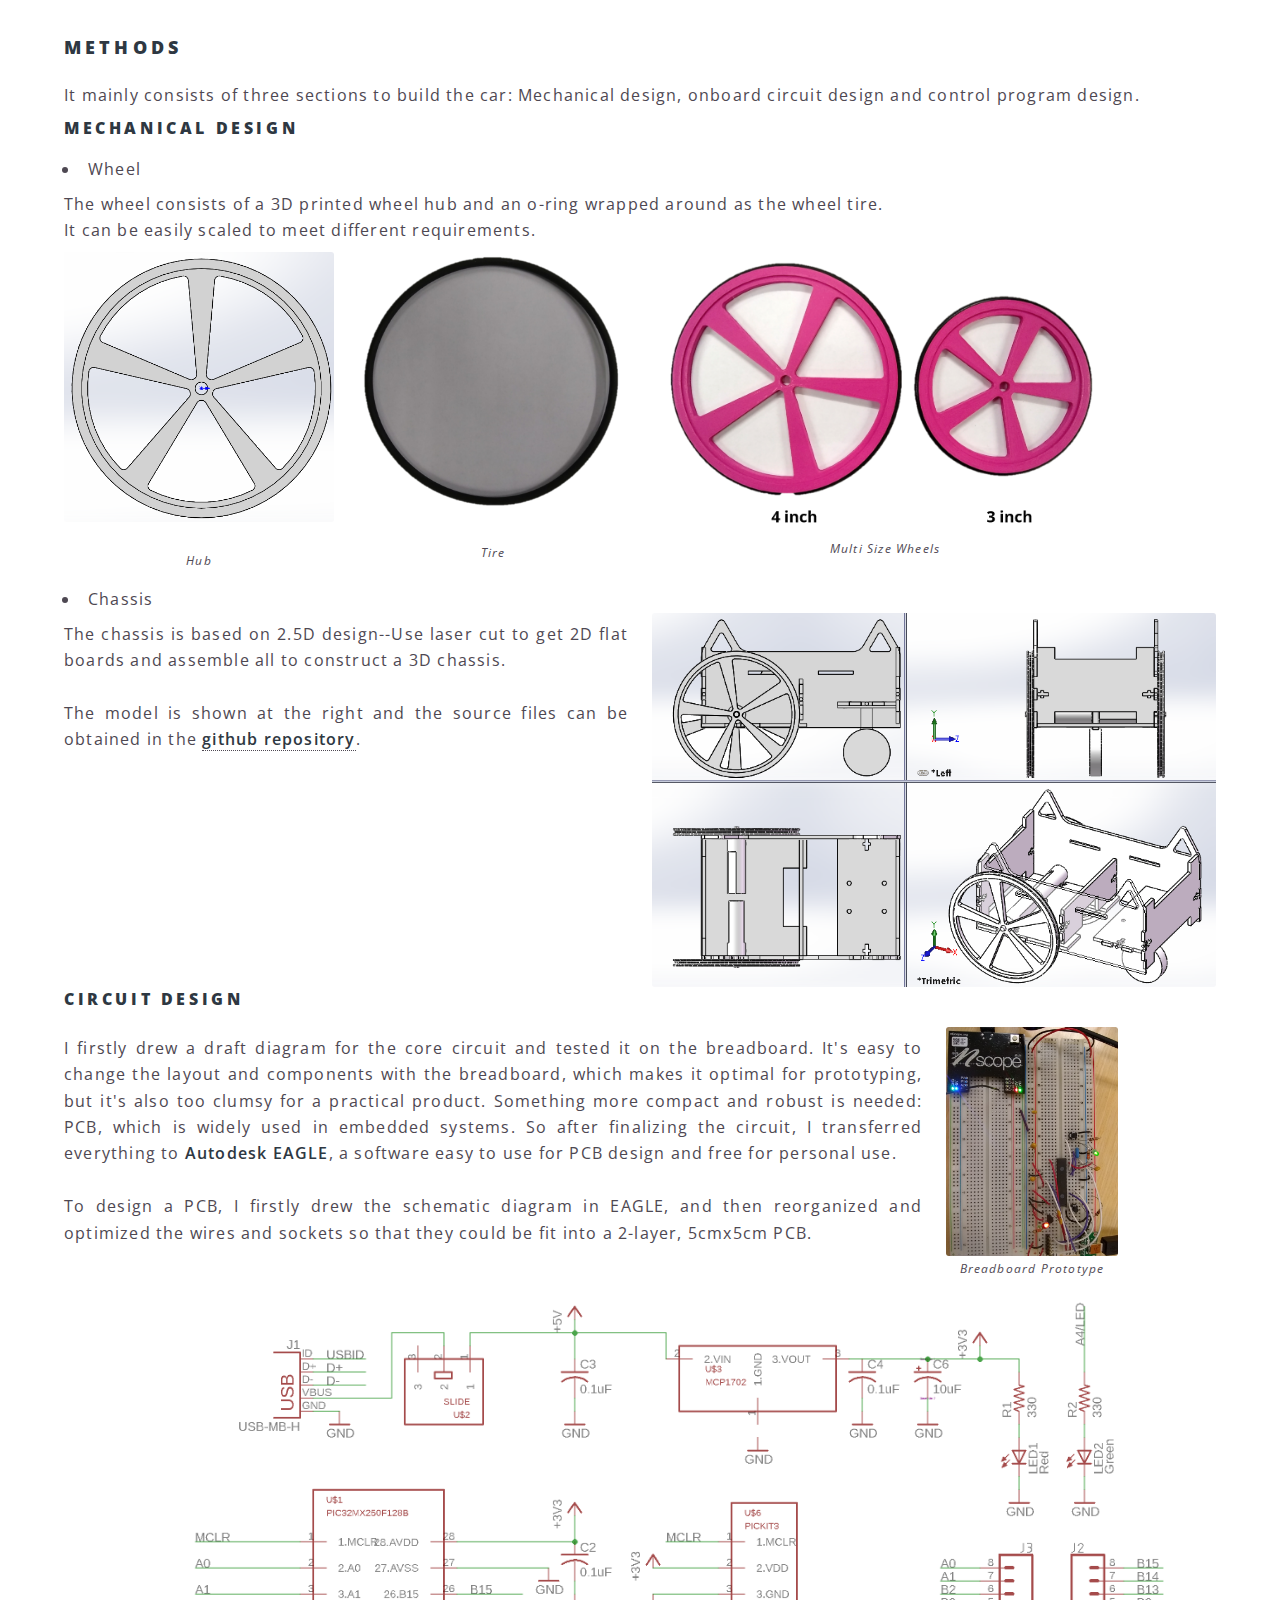
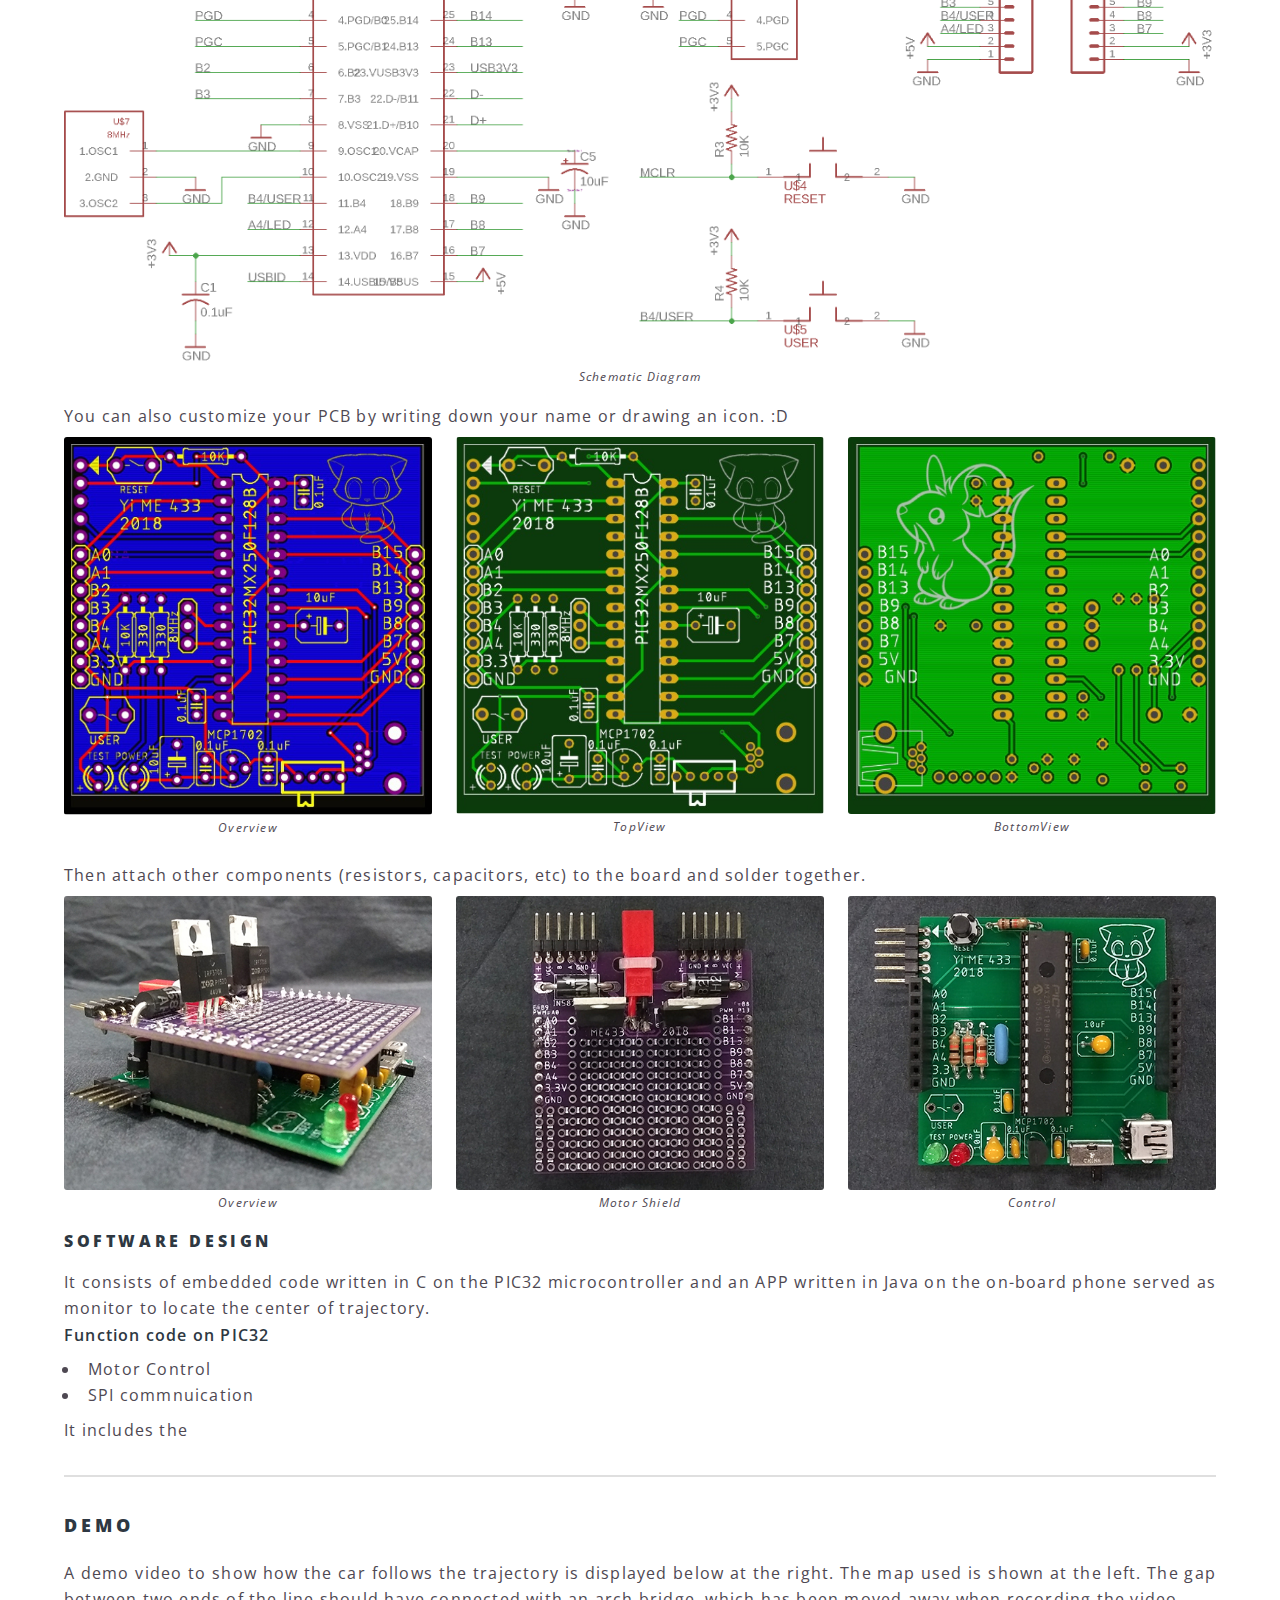
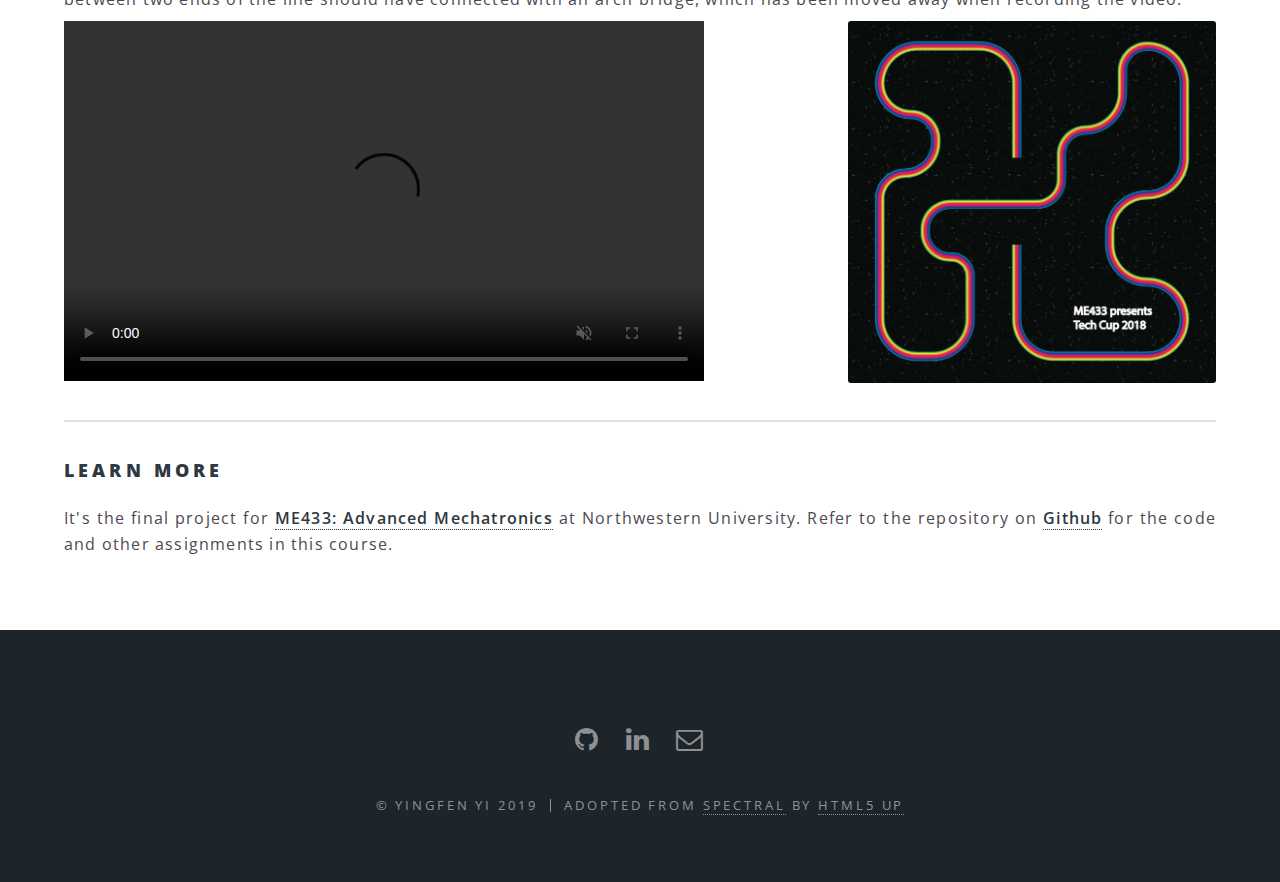
==== commit 46ead352: "Update AGV.html" ====
--- a/AGV.html
+++ b/AGV.html
@@ -275,7 +275,7 @@
 							</video>
 						</div>
 						<div class="col-4 col-12-medium" >
-							<span class="image fit"><img src="images/AGv/map.png" alt="" /></span>
+							<span class="image fit"><img src="images/AGV/map.png" alt="map" /></span>
 						</div>
 					</div>
 
